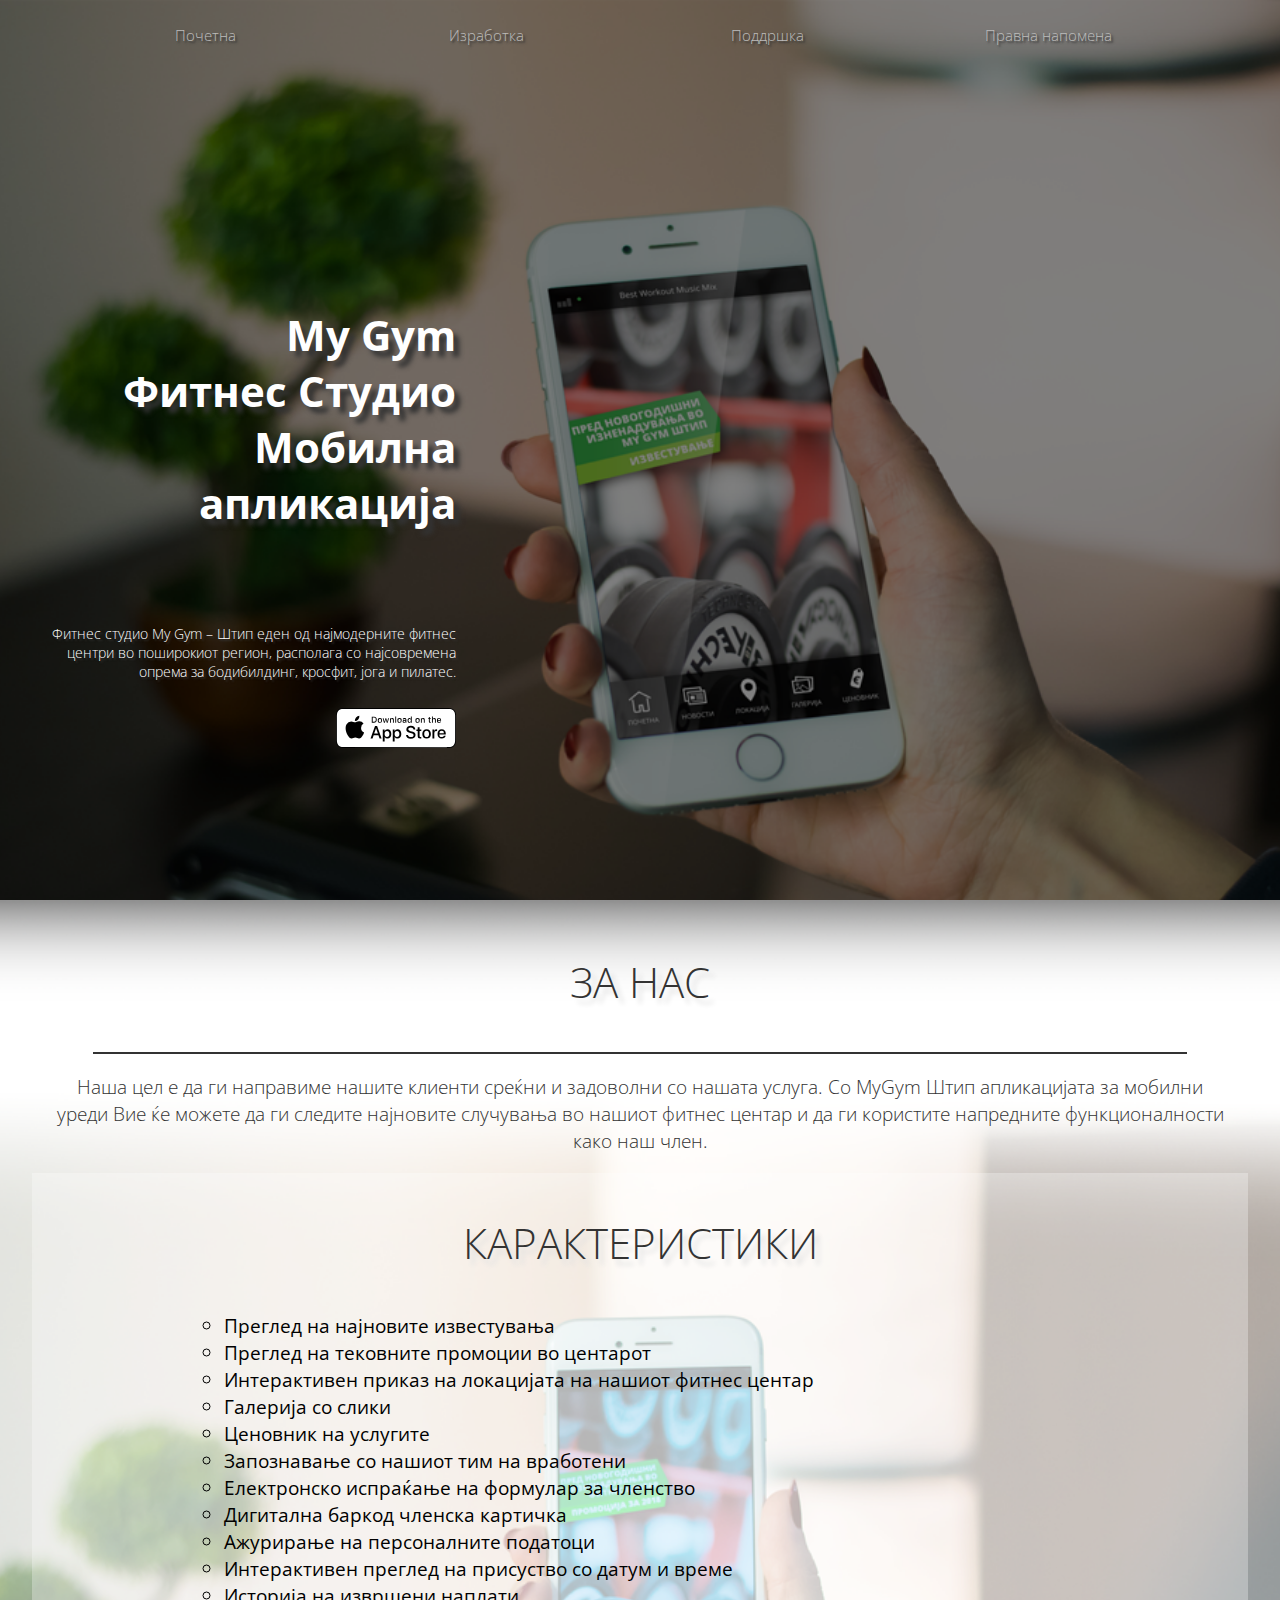
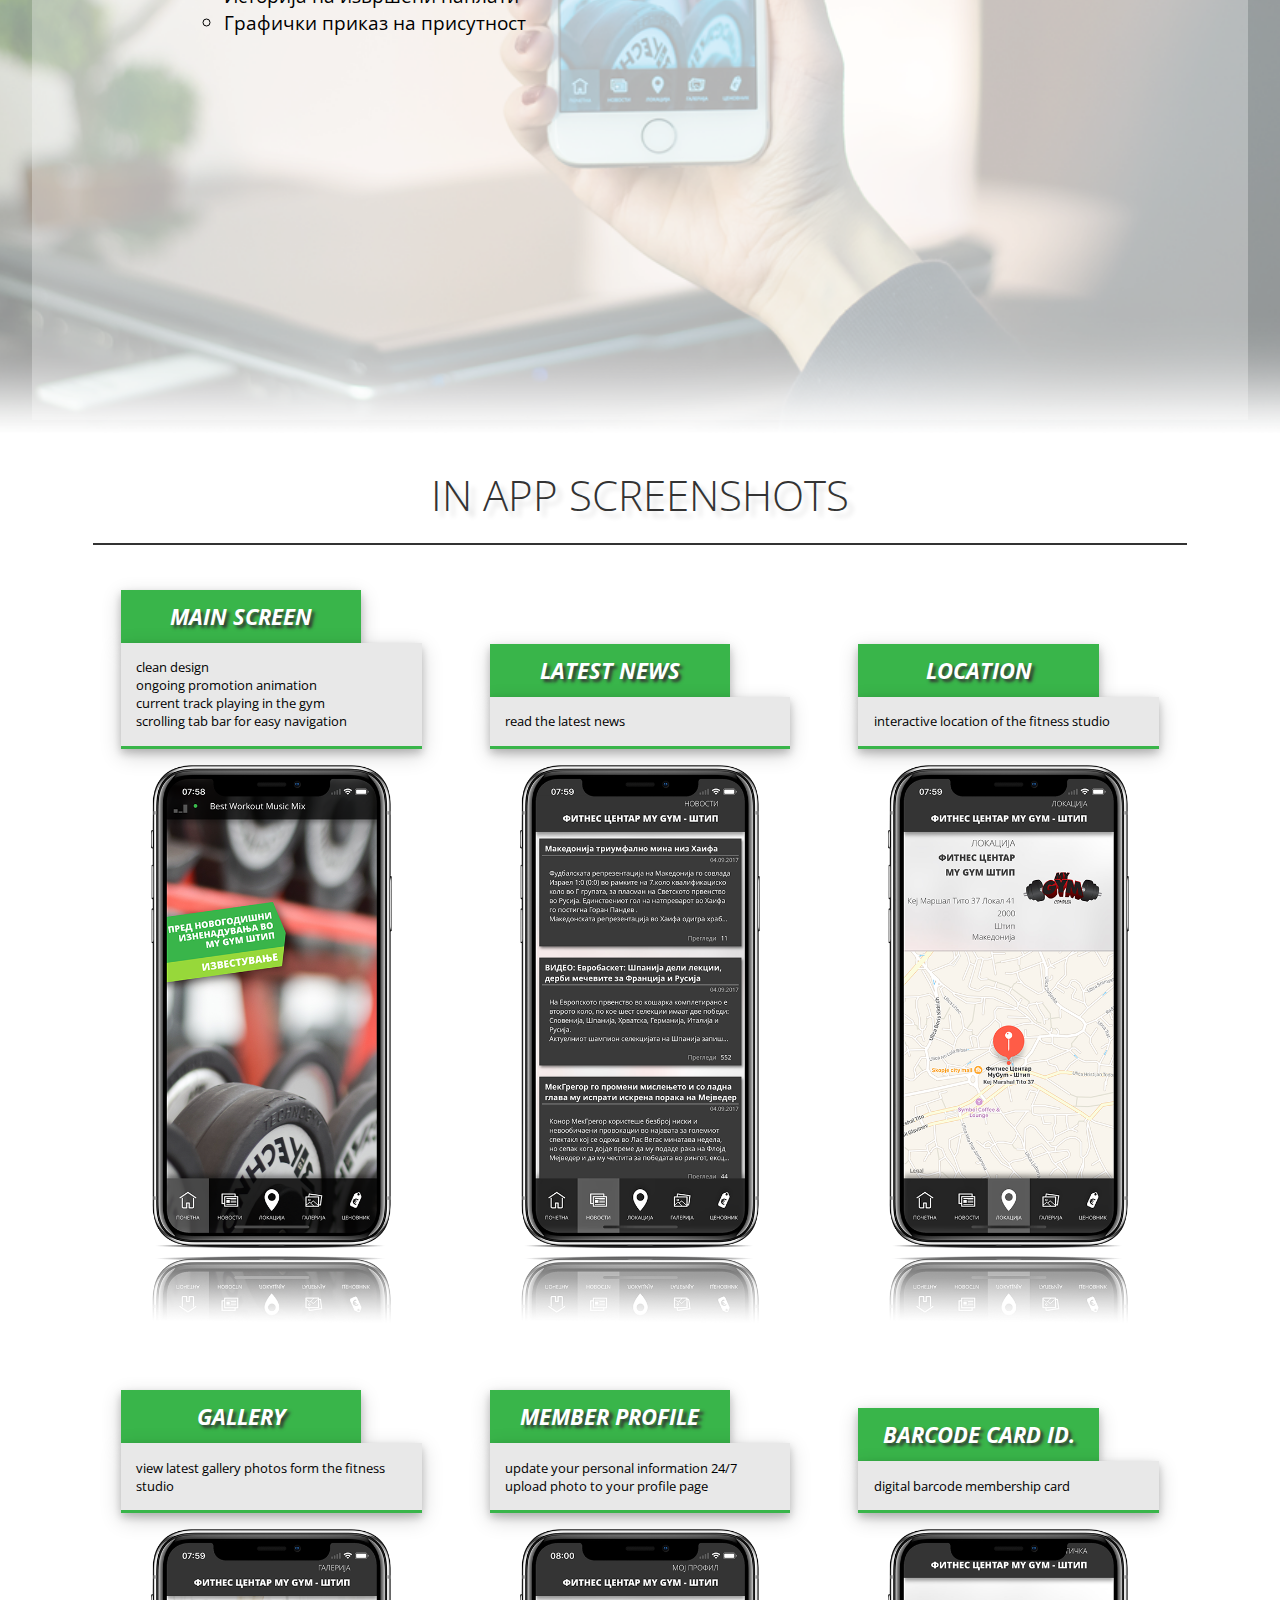
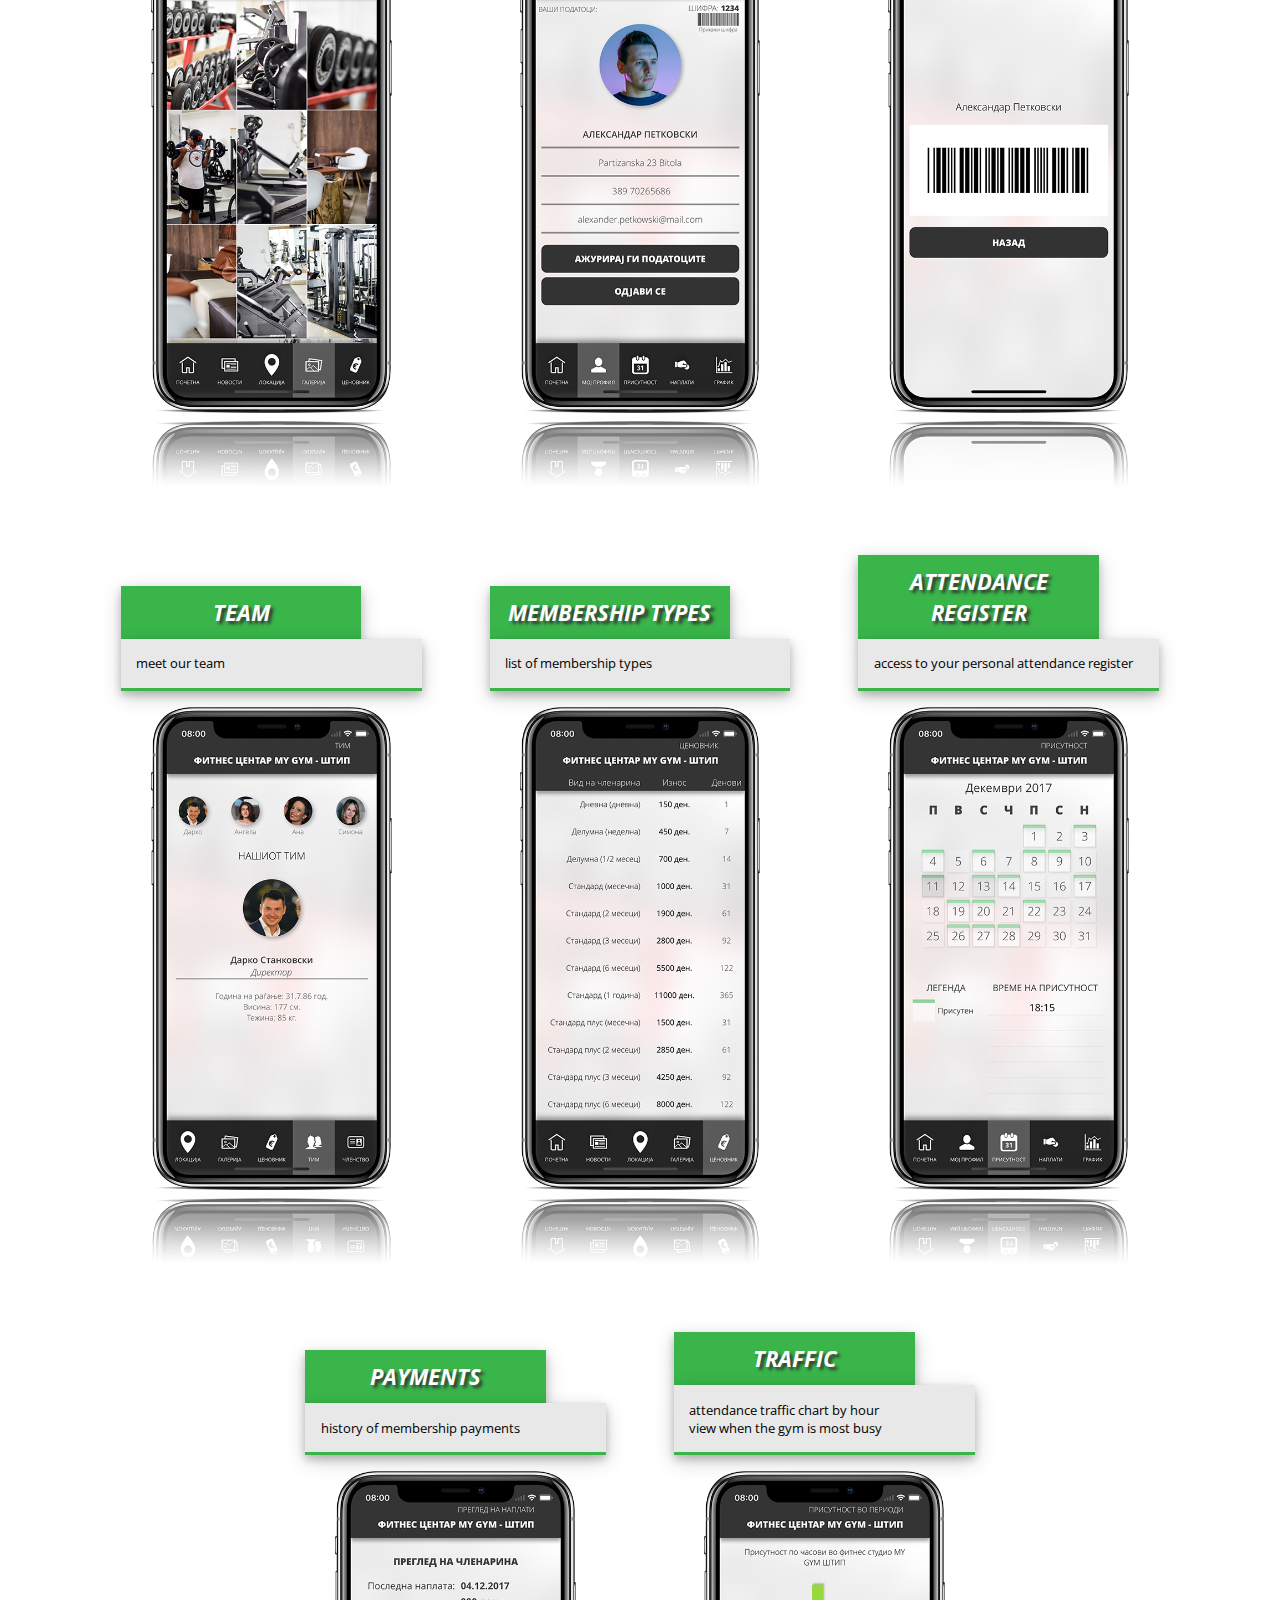
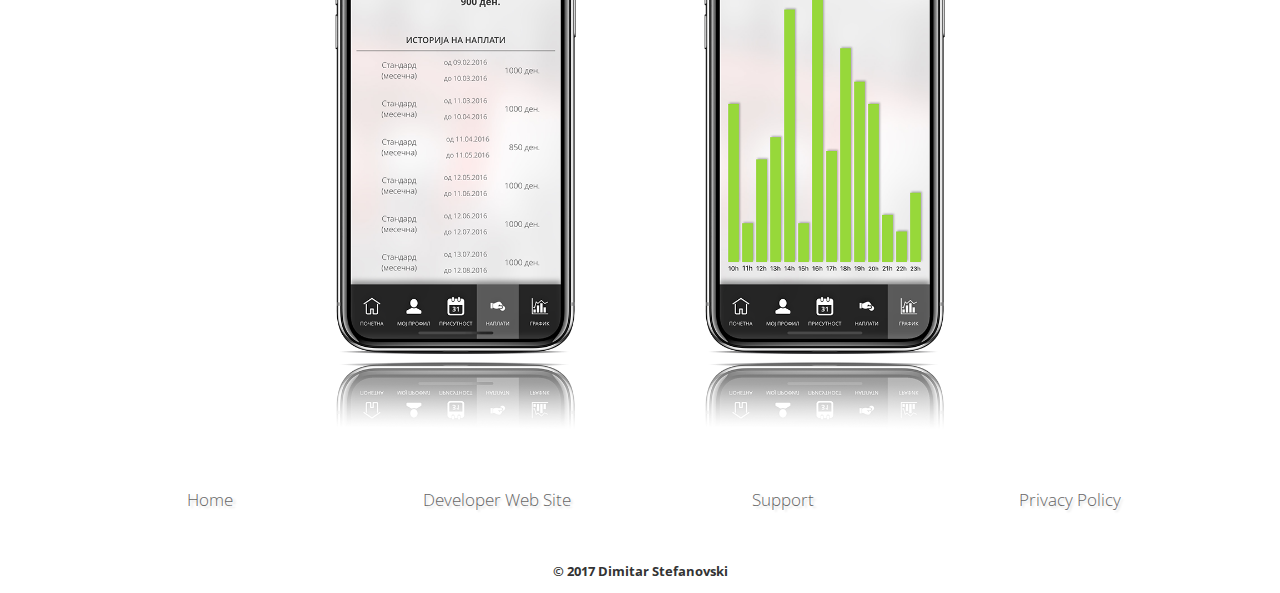
==== mk/index.html @ 5424b579 "Added localized MK site" ====
<!doctype html>
<html>
<head>
<meta charset="utf-8"/>
<meta name="viewport" content="width=device-width, initial-scale=1">
<title>MyGym Stip Fitness Studio</title>
<link href="css/styles.css" rel="stylesheet" type="text/css">
</head>
<body>
<header>
  <nav>
    <ul>
      <li><a href="">Почетна</a></li>
      <li><a href="">Изработка</a></li>
      <li><a href="">Поддршка</a></li>
      <li><a href="privacy.html">Правна напомена</a></li>
    </ul>
  </nav>
</header>
<section class="home">
  <div class="container">
    <h1>My Gym
      <span>Фитнес Студио Мобилна апликација</span>
    </h1>
    <h2>Фитнес студио My Gym – Штип еден од најмодерните фитнес центри во поширокиот регион, располага со најсовремена опрема за бодибилдинг, кросфит, јога и пилатес.</h2>
    <img src="img/downloadapp.svg" alt="Download our app" class="downloadapp">
  </div>
</section>
<section class="our-app">
  <div class="our-app-caption">
    <h1>ЗА НАС</h1>
  </div>
  <div class="line"></div>
  <div class="our-app-description">
    <h2>Наша цел е да ги направиме нашите клиенти среќни и задоволни со нашата услуга. Со MyGym Штип апликацијата за мобилни уреди Вие ќе можете да ги следите најновите случувања во нашиот фитнес центар и да ги користите напредните функционалности како наш член.</h2>
  </div>
  <div class="features">
    <h1>КАРАКТЕРИСТИКИ</h1>
    <ul>
      <li>Преглед на најновите известувања</li>
      <li>Преглед на тековните промоции во центарот</li>
      <li>Интерактивен приказ на локацијата на нашиот фитнес центар</li>
      <li>Галерија со слики</li>
      <li>Ценовник на услугите</li>
      <li>Запознавање со нашиот тим на вработени</li>
      <li>Електронско испраќање на формулар за членство</li>
      <li>Дигитална баркод членска картичка</li>
      <li>Ажурирање на персоналните податоци</li>
      <li>Интерактивен преглед на присуство со датум и време</li>
      <li>Историја на извршени наплати</li>
      <li>Графички приказ на присутност</li>
    </ul>
  </div>
</section>
<section class="inappsection">
  <div class="inapp">
    <h1>IN APP SCREENSHOTS</h1>
    <div class="line"></div>
    <div class="leftscreen">
    <div class="screen">
      <div class="screenlabel">
        <h1>MAIN SCREEN</h1>
      </div>
      <div class="screentext">
        <ul>
          <li>clean design</li>
          <li>ongoing promotion animation</li>
          <li>current track playing in the gym</li>
          <li>scrolling tab bar for easy navigation</li>
        </ul>
      </div>
      <img src="img/screen_mainscreen.png" alt="Main Screen Screenshot" class="screenshotimage">
  </div>
  </div>
  <div class="rightscreen">
  <div class="screen">
    <div class="screenlabel">
      <h1>LATEST NEWS</h1>
    </div>
    <div class="screentext">
      <ul>
        <li>read the latest news</li>
      </ul>
    </div>
    <img src="img/screen_news.png" alt="News Screen Screenshot" class="screenshotimage">
  </div>
  </div>
  <div class="leftscreen">
  <div class="screen">
    <div class="screenlabel">
      <h1>LOCATION</h1>
    </div>
    <div class="screentext">
      <ul>
        <li>interactive location of the fitness studio</li>
      </ul>
    </div>
    <img src="img/screen_location.png" alt="Main Screen Screenshot" class="screenshotimage">
</div>
</div>
<div class="rightscreen">
<div class="screen">
  <div class="screenlabel">
    <h1>GALLERY</h1>
  </div>
  <div class="screentext">
    <ul>
      <li>view latest gallery photos form the fitness studio</li>
    </ul>
  </div>
  <img src="img/screen_gallery.png" alt="News Screen Screenshot" class="screenshotimage">
</div>
</div>
<div class="leftscreen">
<div class="screen">
  <div class="screenlabel">
    <h1>MEMBER PROFILE</h1>
  </div>
  <div class="screentext">
    <ul>
      <li>update your personal information 24/7</li>
      <li>upload photo to your profile page</li>
  </ul>
  </div>
  <img src="img/screen_profile.png" alt="Main Screen Screenshot" class="screenshotimage">
</div>
</div>
<div class="rightscreen">
<div class="screen">
<div class="screenlabel">
  <h1>BARCODE CARD ID.</h1>
</div>
<div class="screentext">
  <ul>
    <li>digital barcode membership card</li>
  </ul>
</div>
<img src="img/screen_barcode.png" alt="News Screen Screenshot" class="screenshotimage">
</div>
</div>
<div class="leftscreen">
<div class="screen">
  <div class="screenlabel">
    <h1>TEAM</h1>
  </div>
  <div class="screentext">
    <ul>
      <li>meet our team</li>
      </ul>
  </div>
  <img src="img/screen_ourteam.png" alt="Main Screen Screenshot" class="screenshotimage">
</div>
</div>
<div class="rightscreen">
<div class="screen">
<div class="screenlabel">
  <h1>MEMBERSHIP TYPES</h1>
</div>
<div class="screentext">
  <ul>
    <li>list of membership types</li>
  </ul>
</div>
<img src="img/screen_membershiptypes.png" alt="News Screen Screenshot" class="screenshotimage">
</div>
</div>
<div class="leftscreen">
<div class="screen">
  <div class="screenlabel">
    <h1>ATTENDANCE REGISTER</h1>
  </div>
  <div class="screentext">
    <ul>
      <li>access to your personal attendance register</li>
    </ul>
  </div>
  <img src="img/screen_attendance.png" alt="Main Screen Screenshot" class="screenshotimage">
</div>
</div>
<div class="rightscreen">
<div class="screen">
<div class="screenlabel">
  <h1>PAYMENTS</h1>
</div>
<div class="screentext">
  <ul>
    <li>history of membership payments</li>
  </ul>
</div>
<img src="img/screen_payment.png" alt="News Screen Screenshot" class="screenshotimage">
</div>
</div>
<div class="leftscreen">
<div class="screen">
  <div class="screenlabel">
    <h1>TRAFFIC</h1>
  </div>
  <div class="screentext">
    <ul>
      <li>attendance traffic chart by hour</li>
      <li>view when the gym is most busy</li>
    </ul>
  </div>
  <img src="img/screen_trafficchart.png" alt="Main Screen Screenshot" class="screenshotimage">
</div>
</div>
</div>
</section>
<section class="footer">
  <div class="footercontainer">
    <ul>
      <li><a href="">Home</a></li>
      <li><a href="">Developer Web Site</a></li>
      <li><a href="">Support</a></li>
      <li><a href="privacy.html">Privacy Policy</a></li>
    </ul>
    <h3>© 2017 Dimitar Stefanovski</h3>
  </div>
</section>
</body>
</html>
---- mk/css/styles.css ----
@import
url('https://fonts.googleapis.com/css?family=Open+Sans:300,800&subset=cyrillic');

* {
  box-sizing: border-box;
  margin: 0;
}

body {
  font-family: 'Open Sans', sans-serif;
  text-align: center;
}

h1 {
  padding: 2em 0;
  font-weight: bold;
  color: #fff;
  text-shadow: .14em .14em .14em #333333;
}
@media (min-width: 60rem) {
  h1 {
    font-size: 2em;
  }
  h2 {
    font-weight: lighter;
  }
}
@media (min-width: 76rem) {
  h1 {
    font-size: 2.6em;
  }
}
@media (min-width: 86rem) {
  h1 {
    font-size: 3em;
  }
}

h1 span {
  padding: 0 0;
  display: block;
  color: #fff;
  text-shadow: .14em .14em .14em #333333;
}

h2 {
  padding: .7em 0;
  font-weight: lighter;
  font-size: .9em;
  color: #fff;
  text-shadow: .14em .14em .14em #333333;
}


/* header section
 --- Navigation ---
 */
nav ul {
  position: absolute;
  width: 98vw;
  padding-top: 1em;
  padding-bottom: 2em;
  padding-left: 0em;
  padding-right: 0em;
  text-align: center;
 }
nav li {
  width: 22%;
  font-weight: 300;
  font-size: .8em;
  display: inline-block;
  vertical-align: middle;
  text-shadow: .14em .14em .14em #333333;
 }

nav a {
  color: #bcbcbc;
  text-decoration: none;
 }

nav a:hover,
nav a:focus {
  color: #fff;
 }

.privacyheader a {
  color: #333333;
}

.privacyheader li {
  text-shadow: .14em .14em .14em #f4f4f4;
}

.home {
  background-image: url(../img/main.png);
  background-position: top center;
  background-repeat: no-repeat;
  background-size: cover;
  height: 100%;
}

@media (min-width: 30rem) {
  .home {
    padding: 4em 10em;
  }
}

@media (min-width: 60rem) {
  .home {
    background-image: url(../img/main.png);
    background-position: top center;
    background-repeat: no-repeat;
    background-size: cover;
    height: 100vh;
    padding-right: 40rem;
    padding-top: 14rem;
    padding-left: 0;
  }
}
@media (min-width: 68rem) {
  .home {
    padding-right: 45rem;
  }
}

@media (min-width: 76rem) {
  .home {
    padding-right: 50rem;
  }
}

@media (min-width: 86rem) {
  .home {
    padding-right: 55rem;
  }
}

@media (min-width: 96rem) {
  .home {
    padding-right: 62rem;
  }
}

@media (min-width: 106rem) {
  .home {
    padding-right: 70rem;
  }
}

.downloadapp {
  margin-top: 1em;
  margin-bottom: 1em;
}

.container {
  width: 90%;
  margin: 0 auto;
  height: auto;
}

@media (min-width: 60rem) {
  .container {
    text-align: right;
  }
}

.our-app {
  padding: .8em 2em;
  display: block;
  background-image: url(../img/features.png);
  background-position: top center;
  background-repeat: no-repeat;
  background-size: cover;
}

.our-app h1 {
  font-weight: 300;
  padding: 1em;
  text-shadow: .14em .14em .14em #e0e0e0;
}

.our-app-caption h1 {
  color: #333333
}

.our-app-privacy {
  padding: .8em 2em;
  display: block;
  background-image: url(../img/features.png);
  background-position: top center;
  background-repeat: no-repeat;
  background-size: cover;
}

.our-app-privacy h1 {
  font-weight: 300;
  padding: 1em;
  text-shadow: .14em .14em .14em #e0e0e0;
}

.our-app-caption-privacy h1 {
  color: #333333
}


.line {
  display: block;
  margin: 0 auto;
  width: 90%;
  height: .1em;
  background-color: #333333;
}

.our-app-description h2 {
  padding: 1em;
  font-size: .8em;
  color: #333333;
  text-shadow: none;
}
@media (min-width: 60rem) {
  .our-app-description h2 {
    font-size: 1.2em;
  }
}
@media (min-width: 96rem) {
  .our-app-description h2 {
    font-size: 1.6em;
  }
}

.features h1 {
  padding: 1em;
  text-shadow: .14em .14em .14em #e0e0e0;
  color: #333333;
  background-color: rgba(255, 255, 255, 0.3);
}
.features ul {
  background-color: rgba(255, 255, 255, 0.3);
}


ul {
  font-size: .8em;
  text-decoration: none;
  text-align: left;
  list-style-type: circle;
}
@media (min-width: 60rem) {
  ul {
    font-size: 1.2em;
    padding-left: 10em;
    padding-bottom: 20em;
  }
}

.inapp {
  display: block;
  padding: .8em 2em;
}

.inapp h1 {
  color: #333333;
  font-weight: 300;
  padding: 0.5em;
  text-shadow: .14em .14em .14em #e0e0e0;
}

.screen {
  padding: 0 0;
}

.screen h1 {
  margin-top: 2em;
  width: 80%;
  background-color: #39b54a;
  color: #FFF;
  font-size: 1.4em;
  font-weight: bolder;
  font-style: italic;
  text-align: center;
  padding: 0.5em;
  text-shadow: .14em .14em .14em #333333;
  box-shadow: 0 4px 8px 0 rgba(0, 0, 0, 0.2), 0 6px 20px 0 rgba(0, 0, 0, 0.19);
}

.inapp ul {
  padding: 1.2em 1.2em;
  font-size: .8em;
  text-decoration: none;
  text-align: left;
  list-style-type: none;
}

.screentext {
  background-color: #e8e8e8;
  border-bottom: .2em solid #39b54a;
  box-shadow: 0 4px 8px 0 rgba(0, 0, 0, 0.2), 0 6px 20px 0 rgba(0, 0, 0, 0.19);
}

.screenshotimage {
  padding-top: 1em;
  width: 80%;
}

@media (min-width: 60rem) {
  .leftscreen {
    display: inline-block;
    width: 30%;
    padding-right: 2em;
    padding-left: 2em;
  }
  .rightscreen {
    display: inline-block;
    width: 30%;
    padding-right: 2em;
    padding-left: 2em;
  }
}

.footer ul {
  padding-top: 1em;
  padding-bottom: 2em;
  padding-left: 0em;
  padding-right: 0em;
  text-align: center;
}
.footer li {
  width: 22%;
  font-weight: 300;
  font-size: .9em;
  display: inline-block;
  vertical-align: middle;
  text-shadow: .14em .14em .14em #dddddd;
}

.footer a {
  color: #666666;
  text-decoration: none;
}

.footer a:hover,
.footer a:focus {
  color: #333333;
}

.footer h3 {
  padding: 1em;
  font-size: .8em;
  color: #333333;
}

.privacytext h2 {
  padding: .0 2em;
  font-size: .8em;
  color: #333333;
  text-shadow: none;
  text-align: left;
}

.privacytext {
  padding-bottom: 1em;
}

.privacycontainer h2 {
  padding: 2em 1em;
  font-size: .8em;
  color: #000000;
  text-shadow: none;
  text-align: justify;
  line-height: 1.5em;
  background-color: rgba(255, 255, 255, 0.7);

}
.privacycontainer p {
  padding: .3em 0;
}
.privacycontainer h1 {
  padding-bottom: 0;
  padding-top: 2em;
  font-size: 1em;
  color: #000000;
  text-align: left;
  background-color: rgba(255, 255, 255, 0.7);
}

@media (min-width: 30rem) {
  .privacycontainer h1 {
    font-size: 1.4em;
    color: #333333;
    text-shadow: none;
    text-align: left;
  }
}
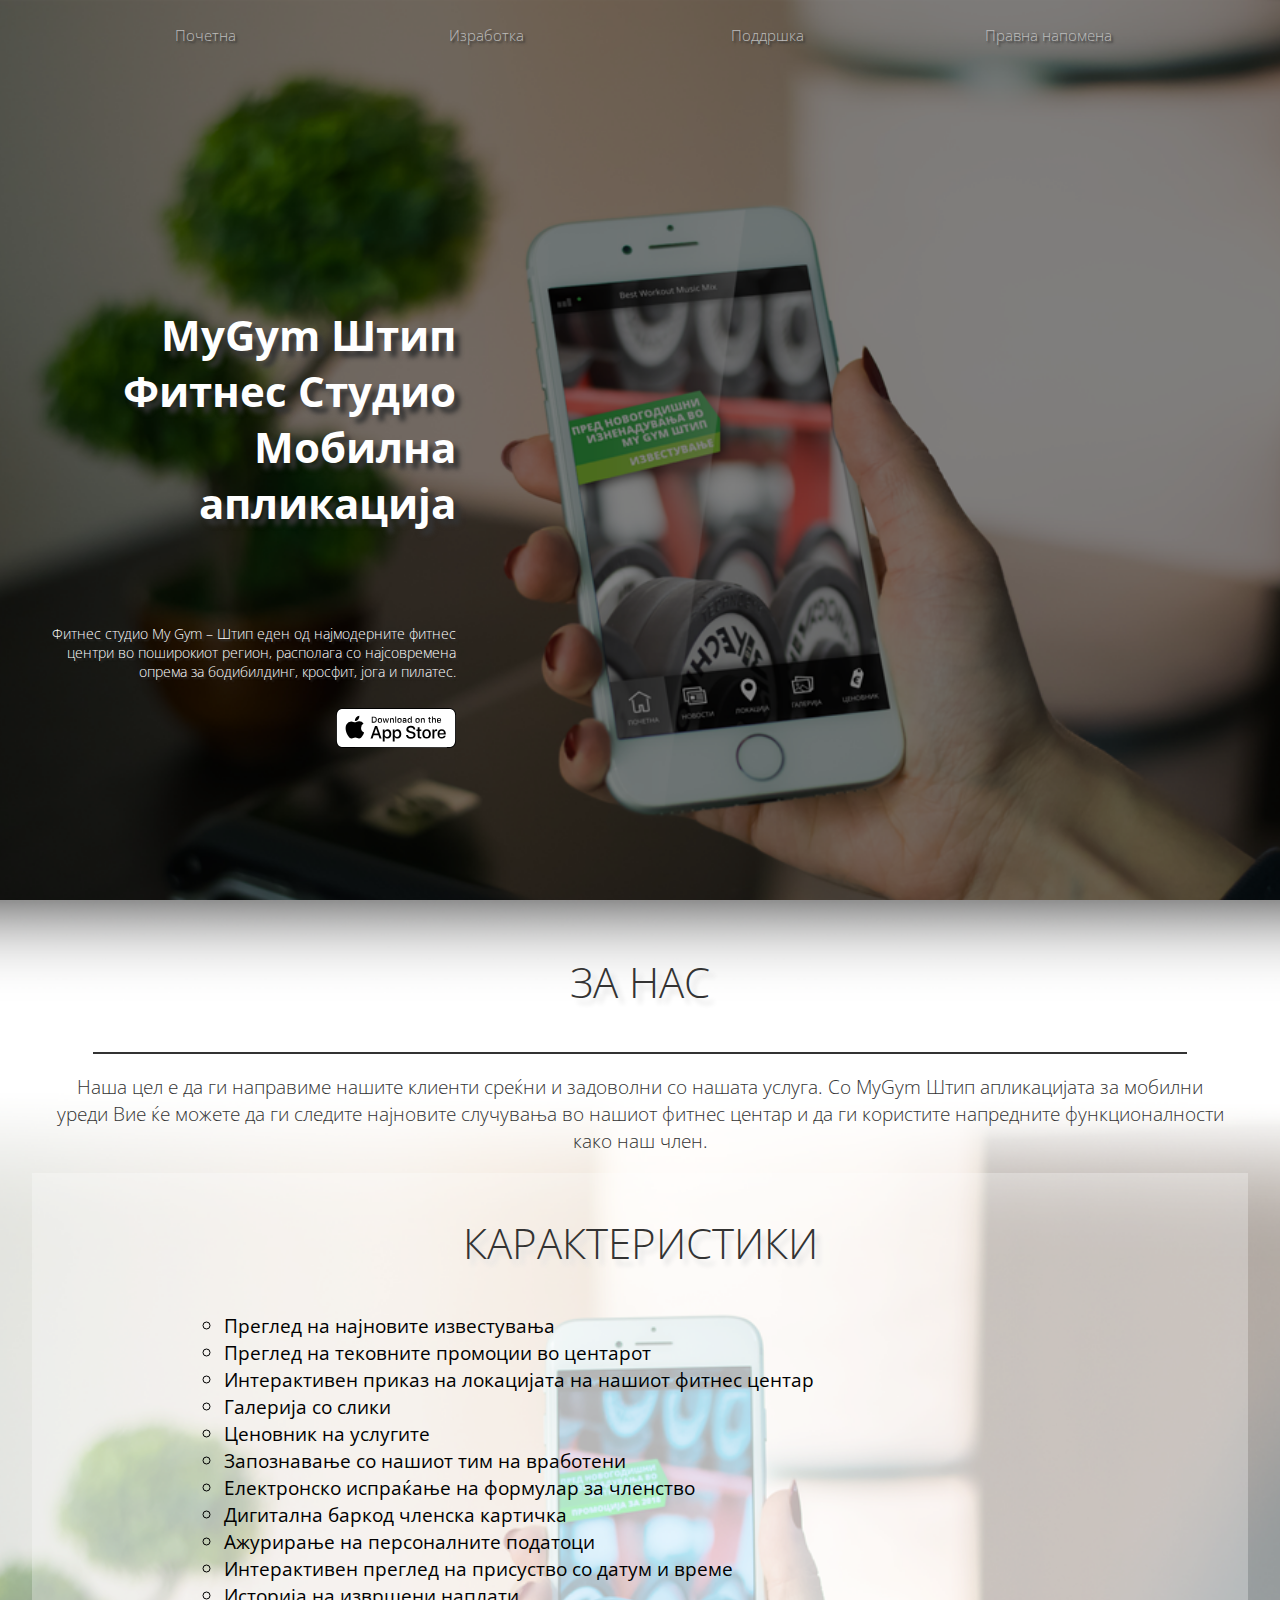
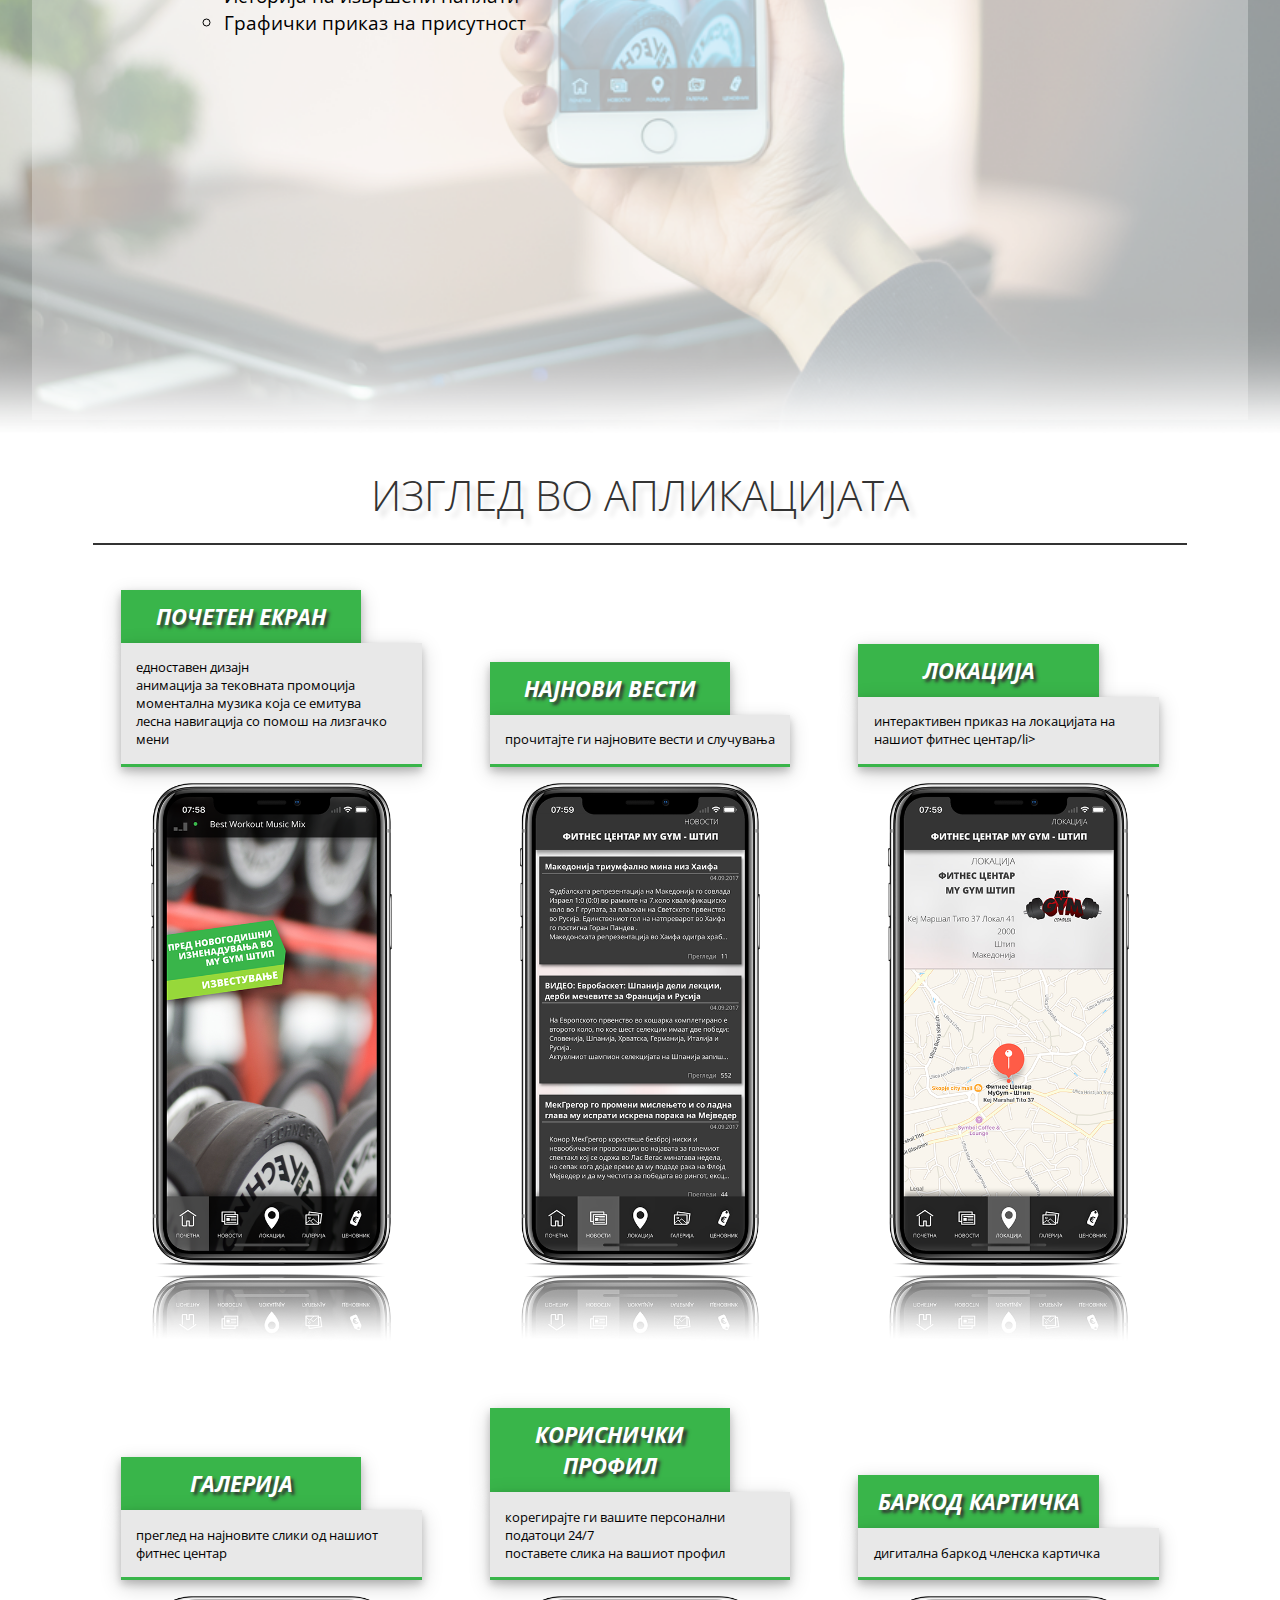
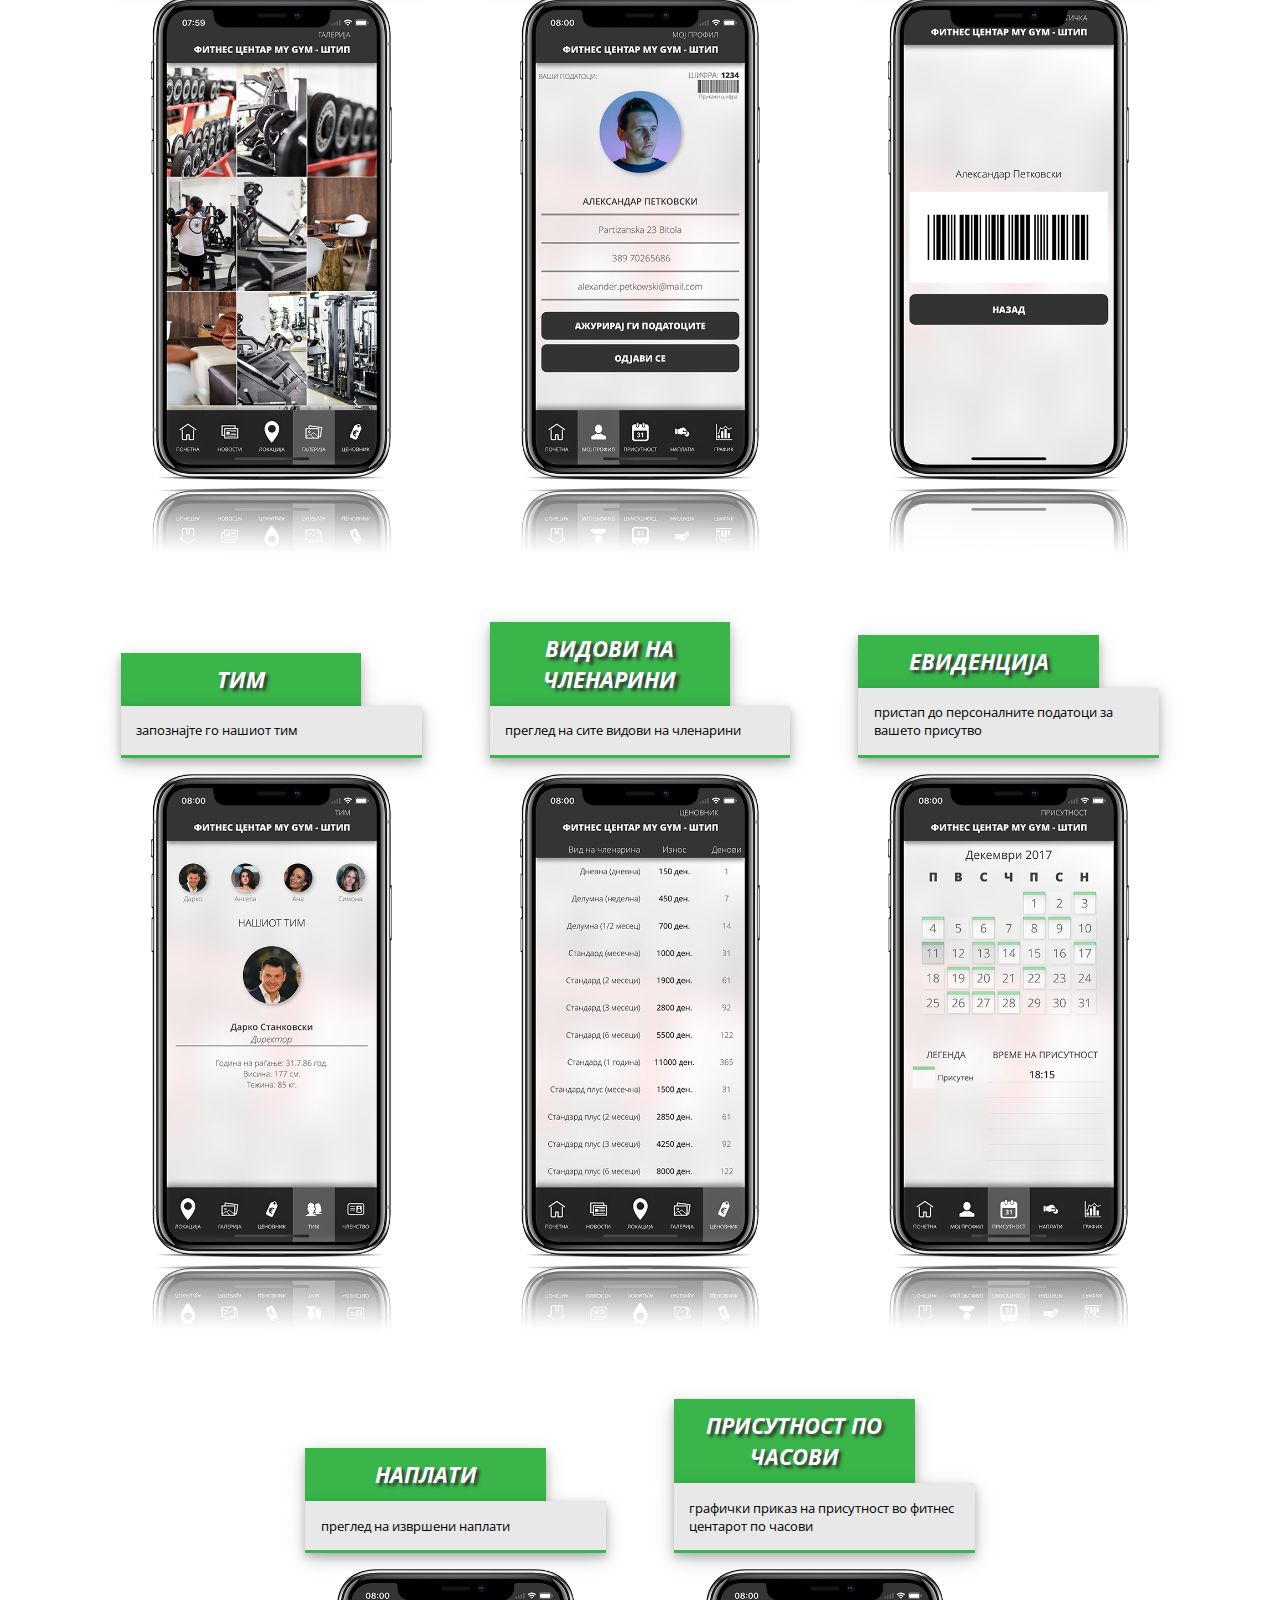
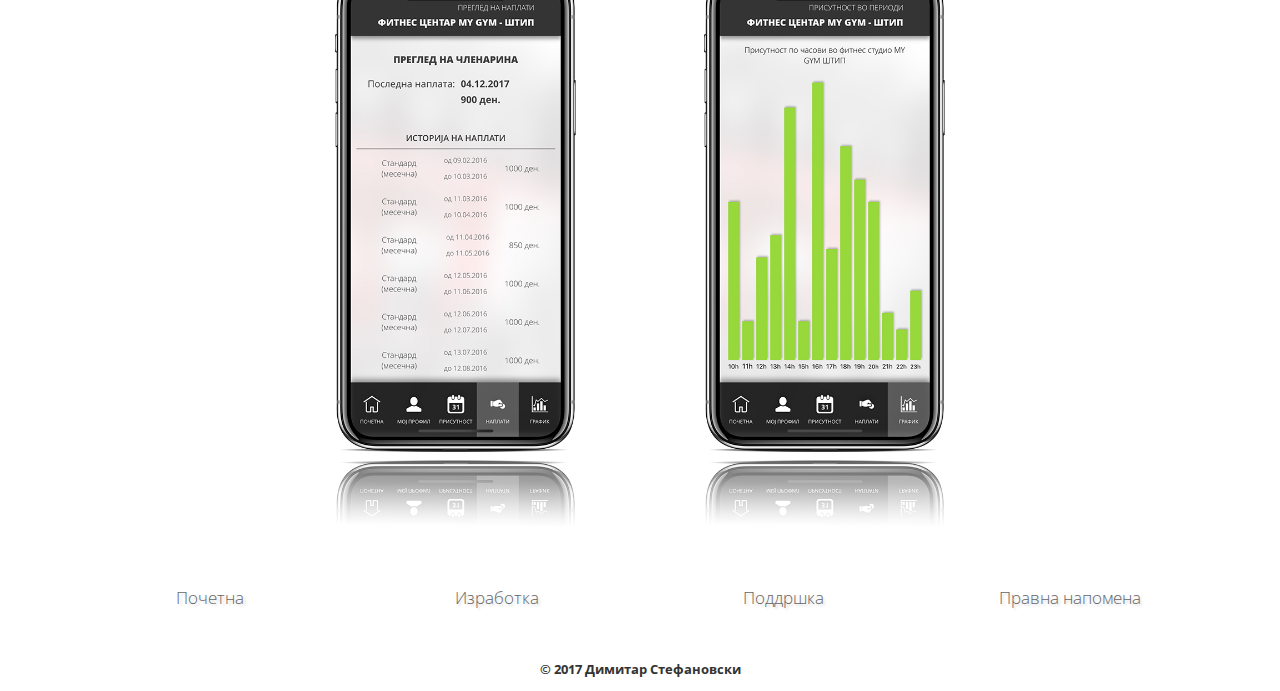
==== commit f1340d87: "Localized MK Index page" ====
--- a/mk/index.html
+++ b/mk/index.html
@@ -19,7 +19,7 @@
 </header>
 <section class="home">
   <div class="container">
-    <h1>My Gym
+    <h1>MyGym Штип
       <span>Фитнес Студио Мобилна апликација</span>
     </h1>
     <h2>Фитнес студио My Gym – Штип еден од најмодерните фитнес центри во поширокиот регион, располага со најсовремена опрема за бодибилдинг, кросфит, јога и пилатес.</h2>
@@ -54,19 +54,19 @@
 </section>
 <section class="inappsection">
   <div class="inapp">
-    <h1>IN APP SCREENSHOTS</h1>
+    <h1>ИЗГЛЕД ВО АПЛИКАЦИЈАТА</h1>
     <div class="line"></div>
     <div class="leftscreen">
     <div class="screen">
       <div class="screenlabel">
-        <h1>MAIN SCREEN</h1>
+        <h1>ПОЧЕТЕН ЕКРАН</h1>
       </div>
       <div class="screentext">
         <ul>
-          <li>clean design</li>
-          <li>ongoing promotion animation</li>
-          <li>current track playing in the gym</li>
-          <li>scrolling tab bar for easy navigation</li>
+          <li>едноставен дизајн</li>
+          <li>анимација за тековната промоција</li>
+          <li>моментална музика која се емитува</li>
+          <li>лесна навигација со помош на лизгачко мени</li>
         </ul>
       </div>
       <img src="img/screen_mainscreen.png" alt="Main Screen Screenshot" class="screenshotimage">
@@ -75,11 +75,11 @@
   <div class="rightscreen">
   <div class="screen">
     <div class="screenlabel">
-      <h1>LATEST NEWS</h1>
+      <h1>НАЈНОВИ ВЕСТИ</h1>
     </div>
     <div class="screentext">
       <ul>
-        <li>read the latest news</li>
+        <li>прочитајте ги најновите вести и случувања</li>
       </ul>
     </div>
     <img src="img/screen_news.png" alt="News Screen Screenshot" class="screenshotimage">
@@ -88,11 +88,11 @@
   <div class="leftscreen">
   <div class="screen">
     <div class="screenlabel">
-      <h1>LOCATION</h1>
+      <h1>ЛОКАЦИЈА</h1>
     </div>
     <div class="screentext">
       <ul>
-        <li>interactive location of the fitness studio</li>
+        <li>интерактивен приказ на локацијата на нашиот фитнес центар/li>
       </ul>
     </div>
     <img src="img/screen_location.png" alt="Main Screen Screenshot" class="screenshotimage">
@@ -101,11 +101,11 @@
 <div class="rightscreen">
 <div class="screen">
   <div class="screenlabel">
-    <h1>GALLERY</h1>
-  </div>
-  <div class="screentext">
-    <ul>
-      <li>view latest gallery photos form the fitness studio</li>
+    <h1>ГАЛЕРИЈА</h1>
+  </div>
+  <div class="screentext">
+    <ul>
+      <li>преглед на најновите слики од нашиот фитнес центар</li>
     </ul>
   </div>
   <img src="img/screen_gallery.png" alt="News Screen Screenshot" class="screenshotimage">
@@ -114,12 +114,12 @@
 <div class="leftscreen">
 <div class="screen">
   <div class="screenlabel">
-    <h1>MEMBER PROFILE</h1>
-  </div>
-  <div class="screentext">
-    <ul>
-      <li>update your personal information 24/7</li>
-      <li>upload photo to your profile page</li>
+    <h1>КОРИСНИЧКИ ПРОФИЛ</h1>
+  </div>
+  <div class="screentext">
+    <ul>
+      <li>корегирајте ги вашите персонални податоци 24/7</li>
+      <li>поставете слика на вашиот профил</li>
   </ul>
   </div>
   <img src="img/screen_profile.png" alt="Main Screen Screenshot" class="screenshotimage">
@@ -128,11 +128,11 @@
 <div class="rightscreen">
 <div class="screen">
 <div class="screenlabel">
-  <h1>BARCODE CARD ID.</h1>
+  <h1>БАРКОД КАРТИЧКА</h1>
 </div>
 <div class="screentext">
   <ul>
-    <li>digital barcode membership card</li>
+    <li>дигитална баркод членска картичка</li>
   </ul>
 </div>
 <img src="img/screen_barcode.png" alt="News Screen Screenshot" class="screenshotimage">
@@ -141,11 +141,11 @@
 <div class="leftscreen">
 <div class="screen">
   <div class="screenlabel">
-    <h1>TEAM</h1>
-  </div>
-  <div class="screentext">
-    <ul>
-      <li>meet our team</li>
+    <h1>ТИМ</h1>
+  </div>
+  <div class="screentext">
+    <ul>
+      <li>запознајте го нашиот тим</li>
       </ul>
   </div>
   <img src="img/screen_ourteam.png" alt="Main Screen Screenshot" class="screenshotimage">
@@ -154,11 +154,11 @@
 <div class="rightscreen">
 <div class="screen">
 <div class="screenlabel">
-  <h1>MEMBERSHIP TYPES</h1>
+  <h1>ВИДОВИ НА ЧЛЕНАРИНИ</h1>
 </div>
 <div class="screentext">
   <ul>
-    <li>list of membership types</li>
+    <li>преглед на сите видови на членарини</li>
   </ul>
 </div>
 <img src="img/screen_membershiptypes.png" alt="News Screen Screenshot" class="screenshotimage">
@@ -167,11 +167,11 @@
 <div class="leftscreen">
 <div class="screen">
   <div class="screenlabel">
-    <h1>ATTENDANCE REGISTER</h1>
-  </div>
-  <div class="screentext">
-    <ul>
-      <li>access to your personal attendance register</li>
+    <h1>ЕВИДЕНЦИЈА</h1>
+  </div>
+  <div class="screentext">
+    <ul>
+      <li>пристап до персоналните податоци за вашето присутво</li>
     </ul>
   </div>
   <img src="img/screen_attendance.png" alt="Main Screen Screenshot" class="screenshotimage">
@@ -180,11 +180,11 @@
 <div class="rightscreen">
 <div class="screen">
 <div class="screenlabel">
-  <h1>PAYMENTS</h1>
+  <h1>НАПЛАТИ</h1>
 </div>
 <div class="screentext">
   <ul>
-    <li>history of membership payments</li>
+    <li>преглед на извршени наплати</li>
   </ul>
 </div>
 <img src="img/screen_payment.png" alt="News Screen Screenshot" class="screenshotimage">
@@ -193,12 +193,11 @@
 <div class="leftscreen">
 <div class="screen">
   <div class="screenlabel">
-    <h1>TRAFFIC</h1>
-  </div>
-  <div class="screentext">
-    <ul>
-      <li>attendance traffic chart by hour</li>
-      <li>view when the gym is most busy</li>
+    <h1>ПРИСУТНОСТ ПО ЧАСОВИ</h1>
+  </div>
+  <div class="screentext">
+    <ul>
+      <li>графички приказ на присутност во фитнес центарот по часови</li>
     </ul>
   </div>
   <img src="img/screen_trafficchart.png" alt="Main Screen Screenshot" class="screenshotimage">
@@ -209,12 +208,12 @@
 <section class="footer">
   <div class="footercontainer">
     <ul>
-      <li><a href="">Home</a></li>
-      <li><a href="">Developer Web Site</a></li>
-      <li><a href="">Support</a></li>
-      <li><a href="privacy.html">Privacy Policy</a></li>
-    </ul>
-    <h3>© 2017 Dimitar Stefanovski</h3>
+      <li><a href="">Почетна</a></li>
+      <li><a href="">Изработка</a></li>
+      <li><a href="">Поддршка</a></li>
+      <li><a href="privacy.html">Правна напомена</a></li>
+    </ul>
+    <h3>© 2017 Димитар Стефановски</h3>
   </div>
 </section>
 </body>
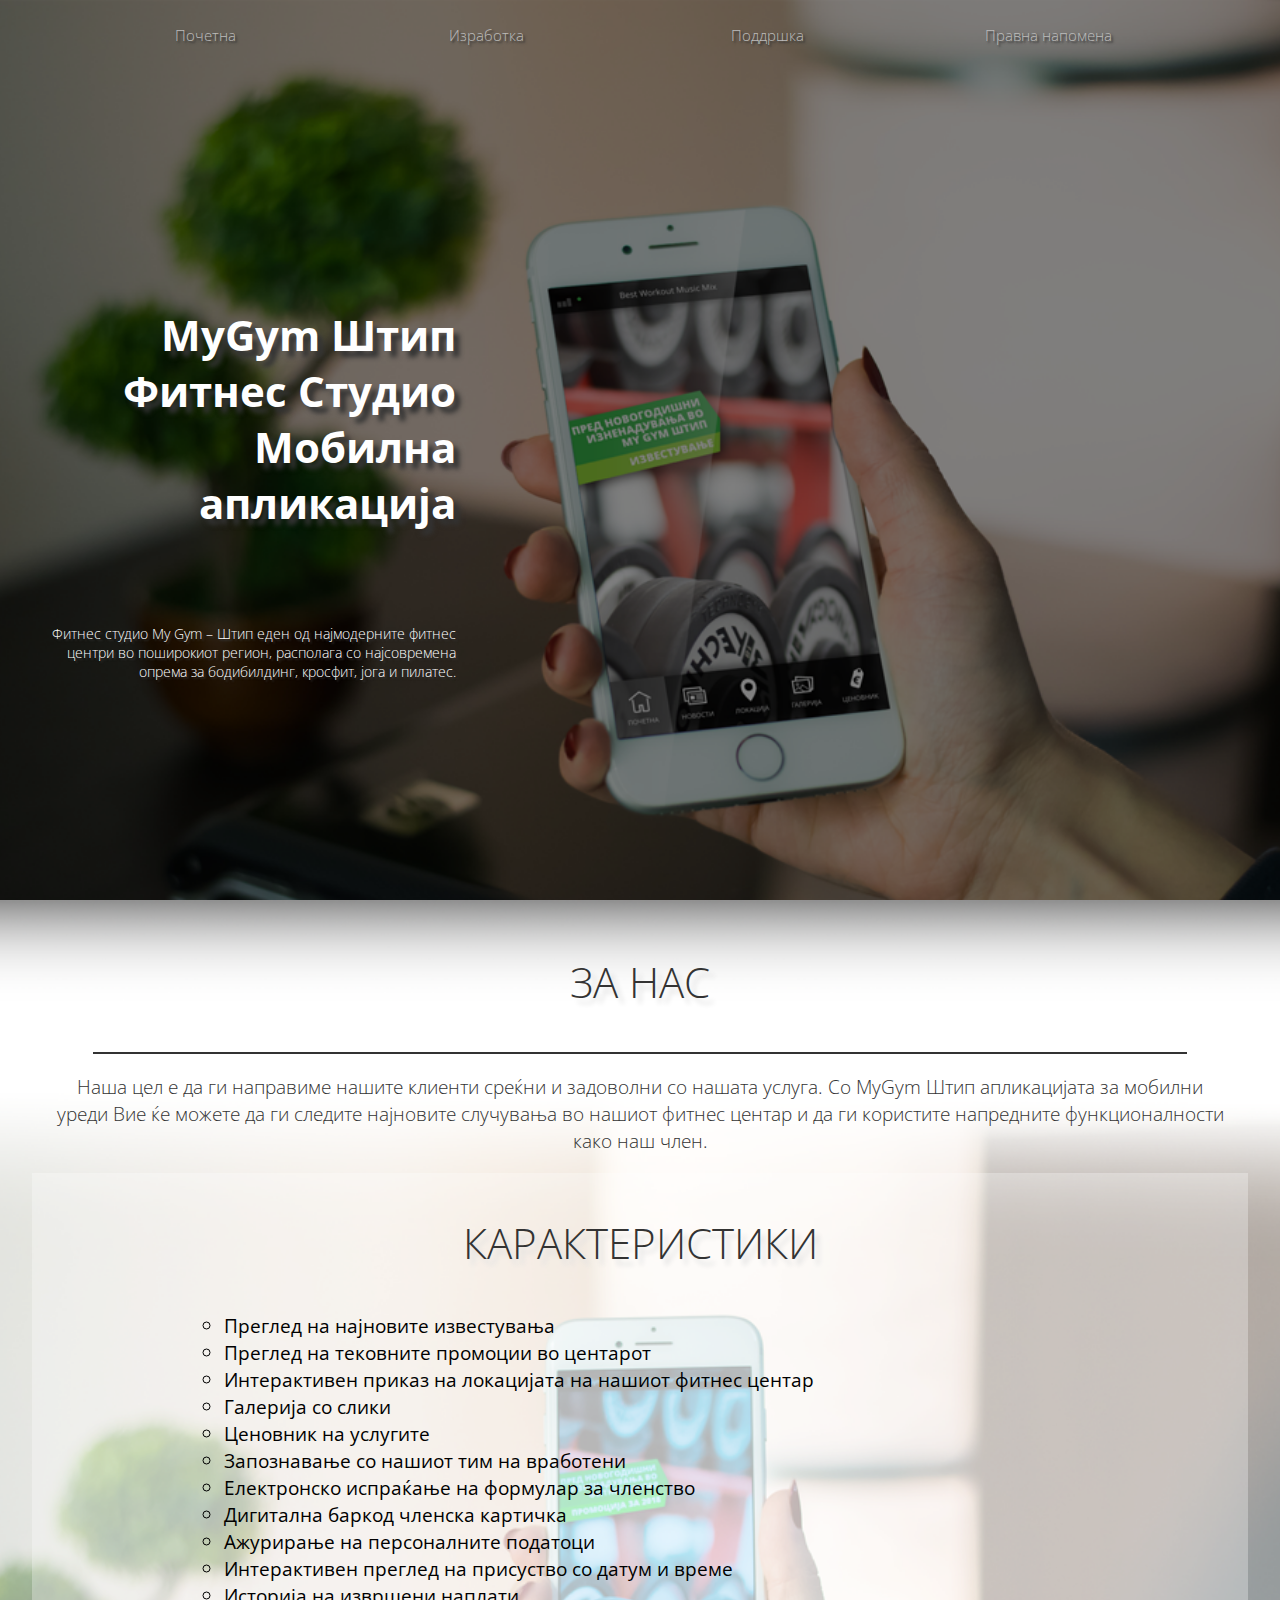
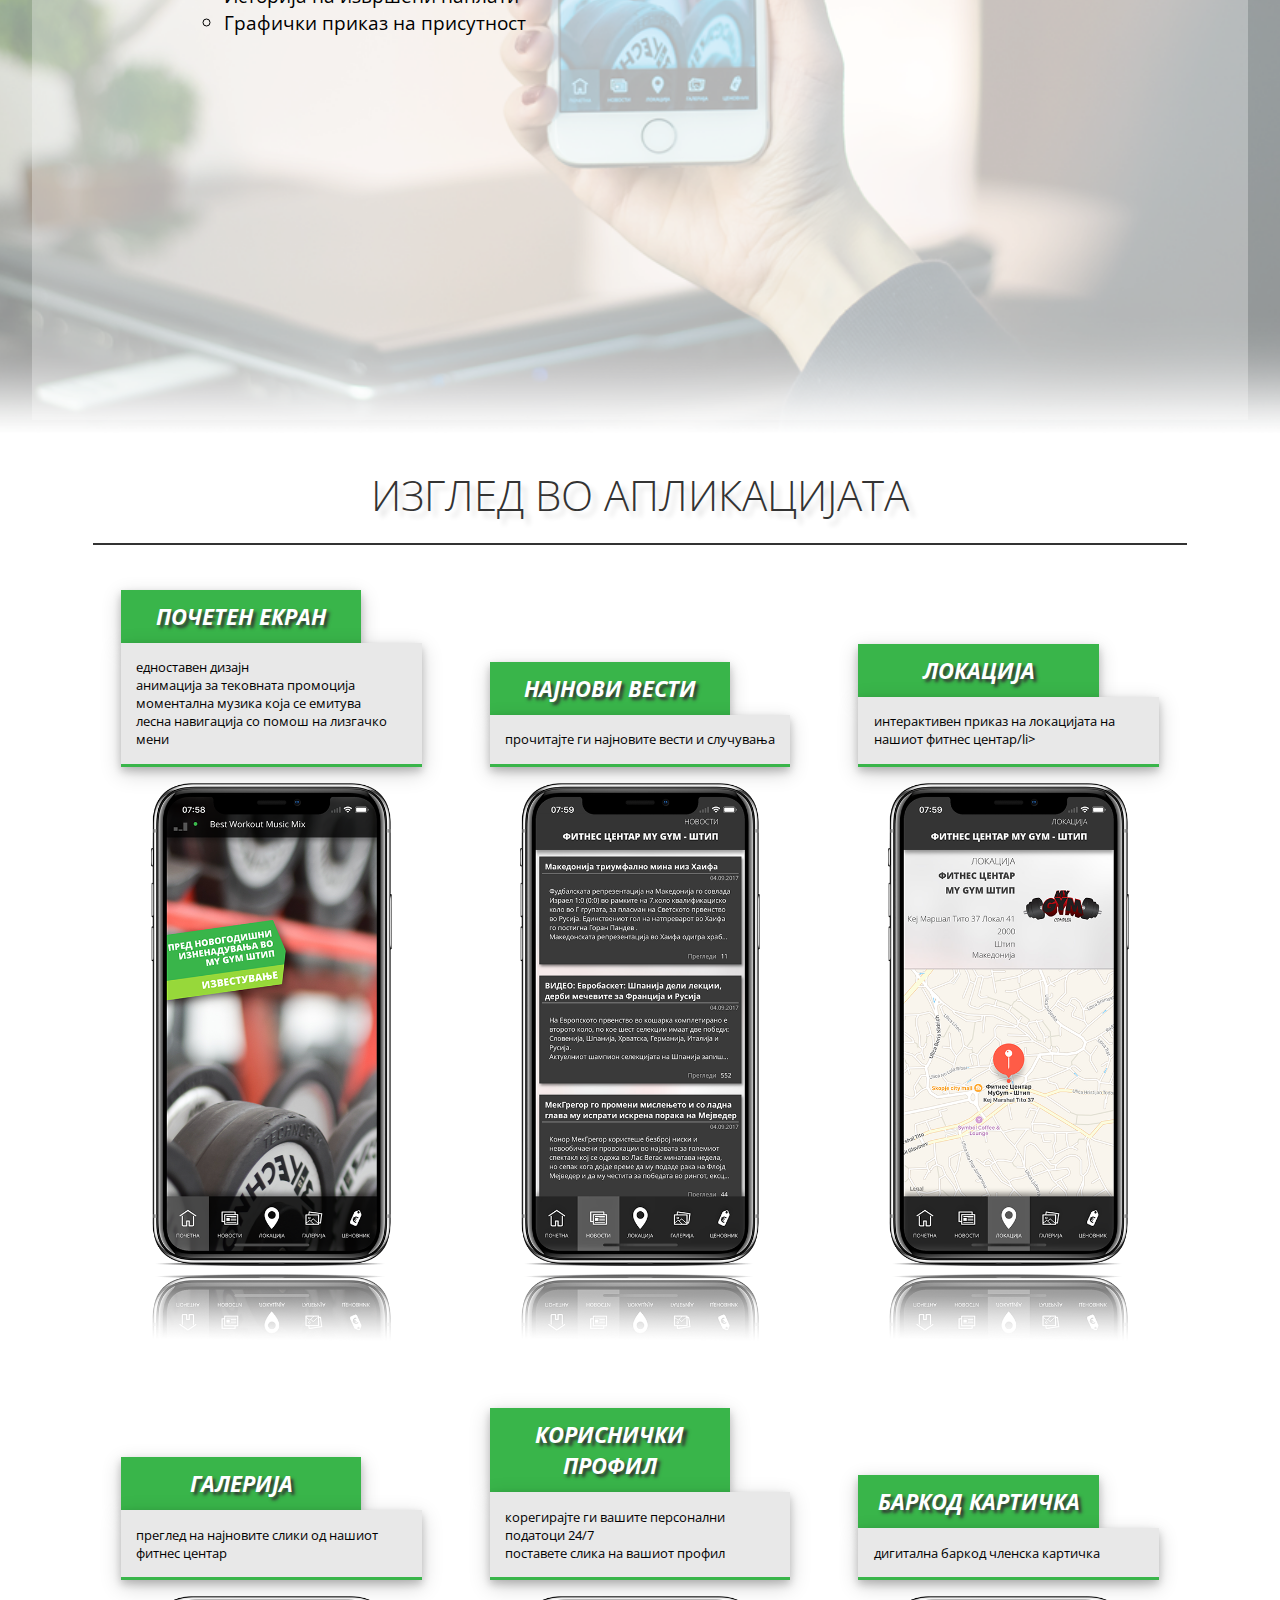
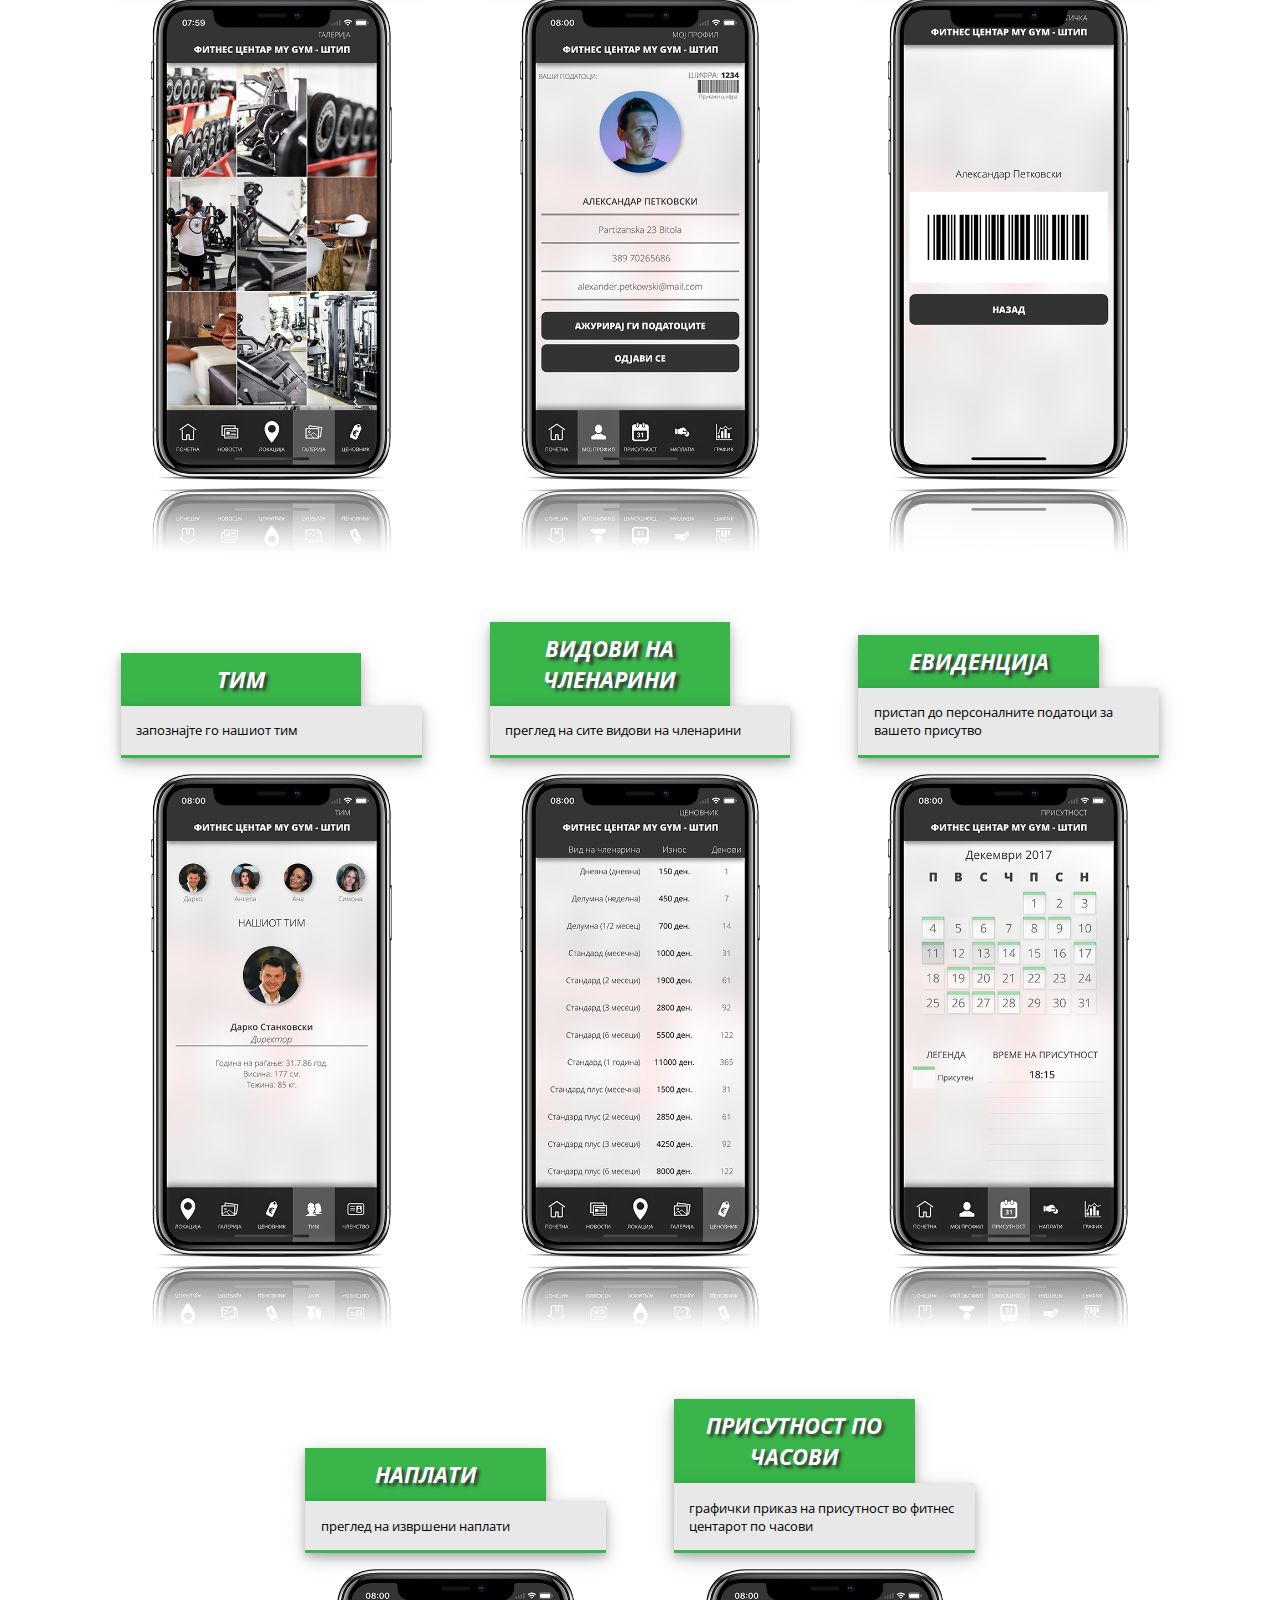
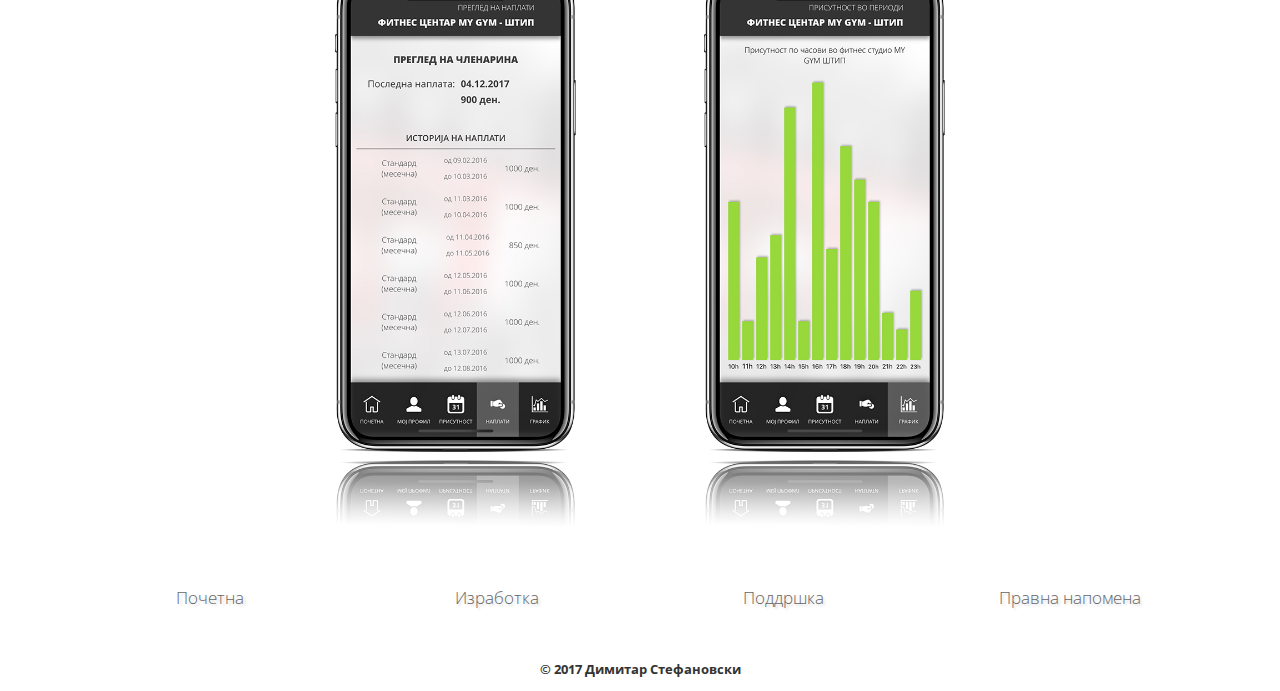
==== commit 3abfd819: "Added iTunes App Link" ====
--- a/mk/index.html
+++ b/mk/index.html
@@ -23,7 +23,7 @@
       <span>Фитнес Студио Мобилна апликација</span>
     </h1>
     <h2>Фитнес студио My Gym – Штип еден од најмодерните фитнес центри во поширокиот регион, располага со најсовремена опрема за бодибилдинг, кросфит, јога и пилатес.</h2>
-    <img src="img/downloadapp.svg" alt="Download our app" class="downloadapp">
+    <a href="https://itunes.apple.com/us/app/mygym-stip/id1319304989?mt=8" class="downloadapp" style="display:inline-block;overflow:hidden;background:url(https://linkmaker.itunes.apple.com/assets/shared/badges/en-us/appstore-lrg.svg) no-repeat;width:135px;height:40px;background-size:contain;"></a>
   </div>
 </section>
 <section class="our-app">
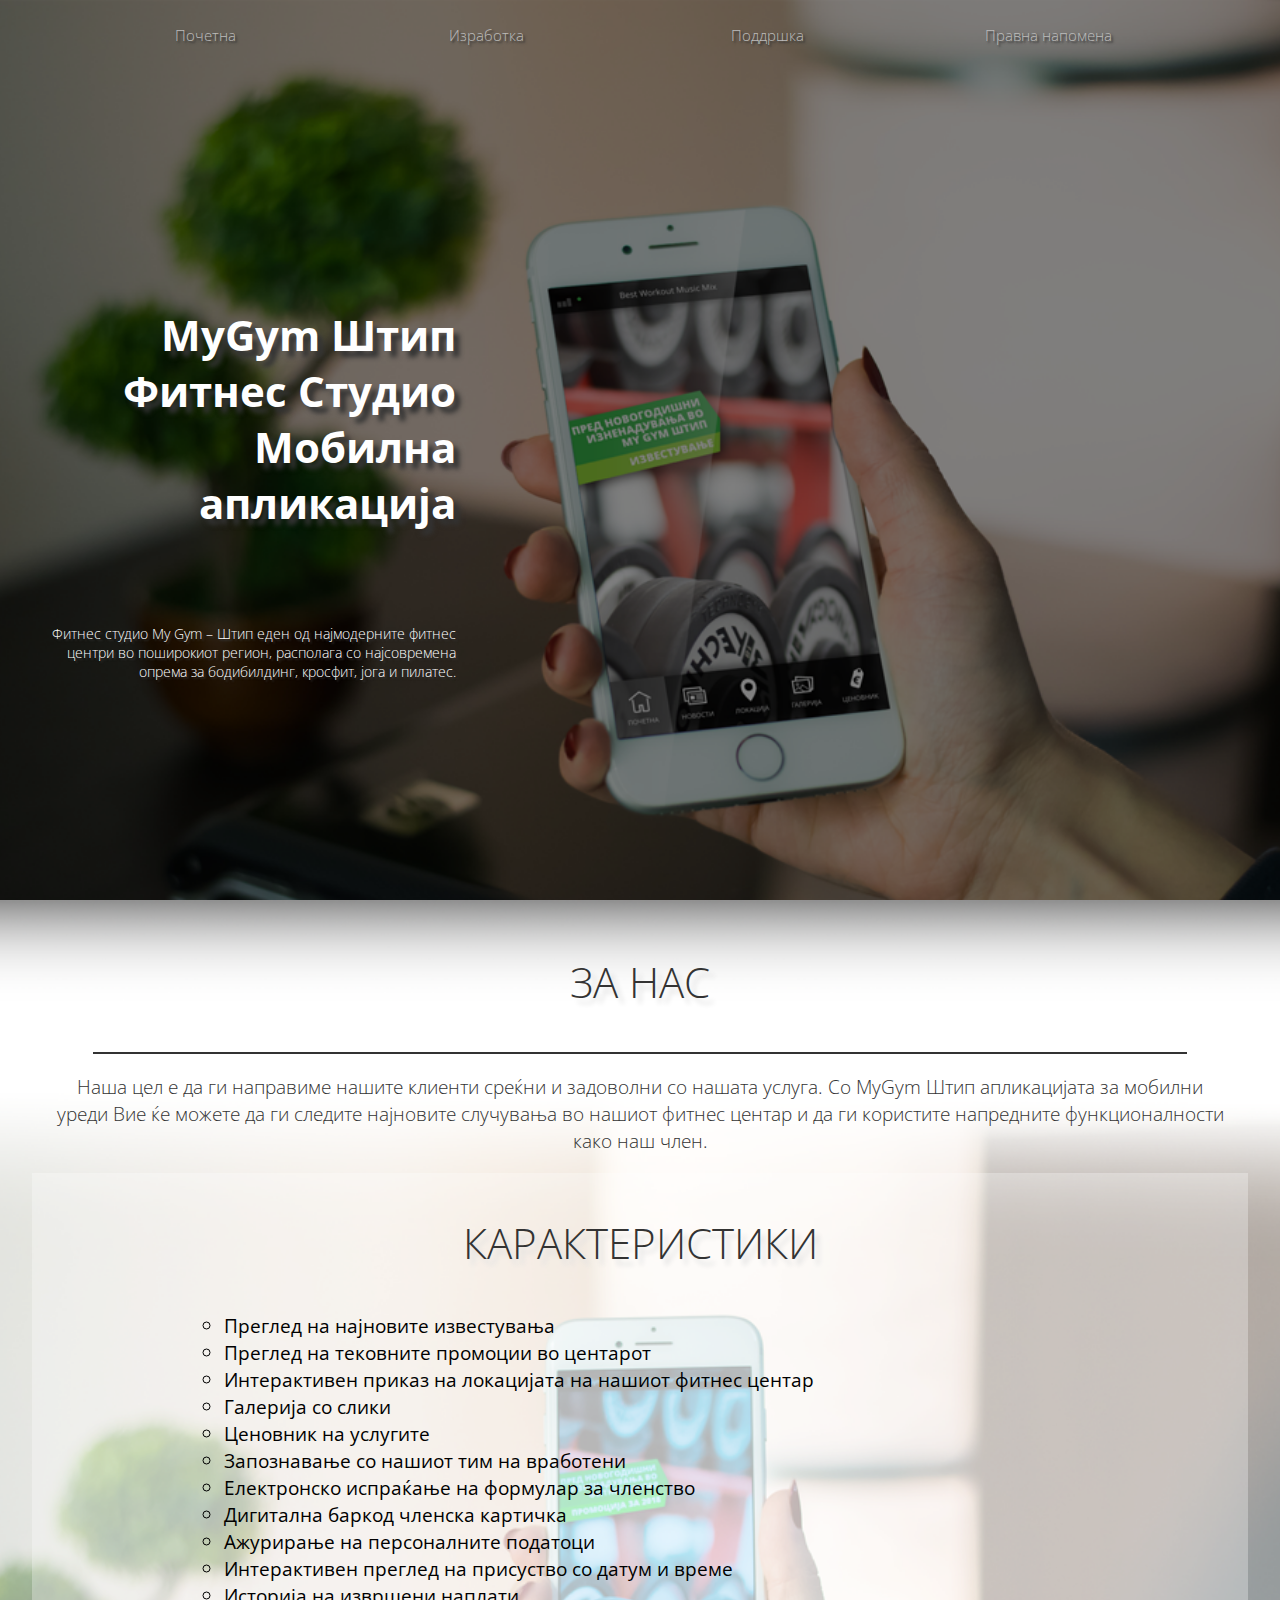
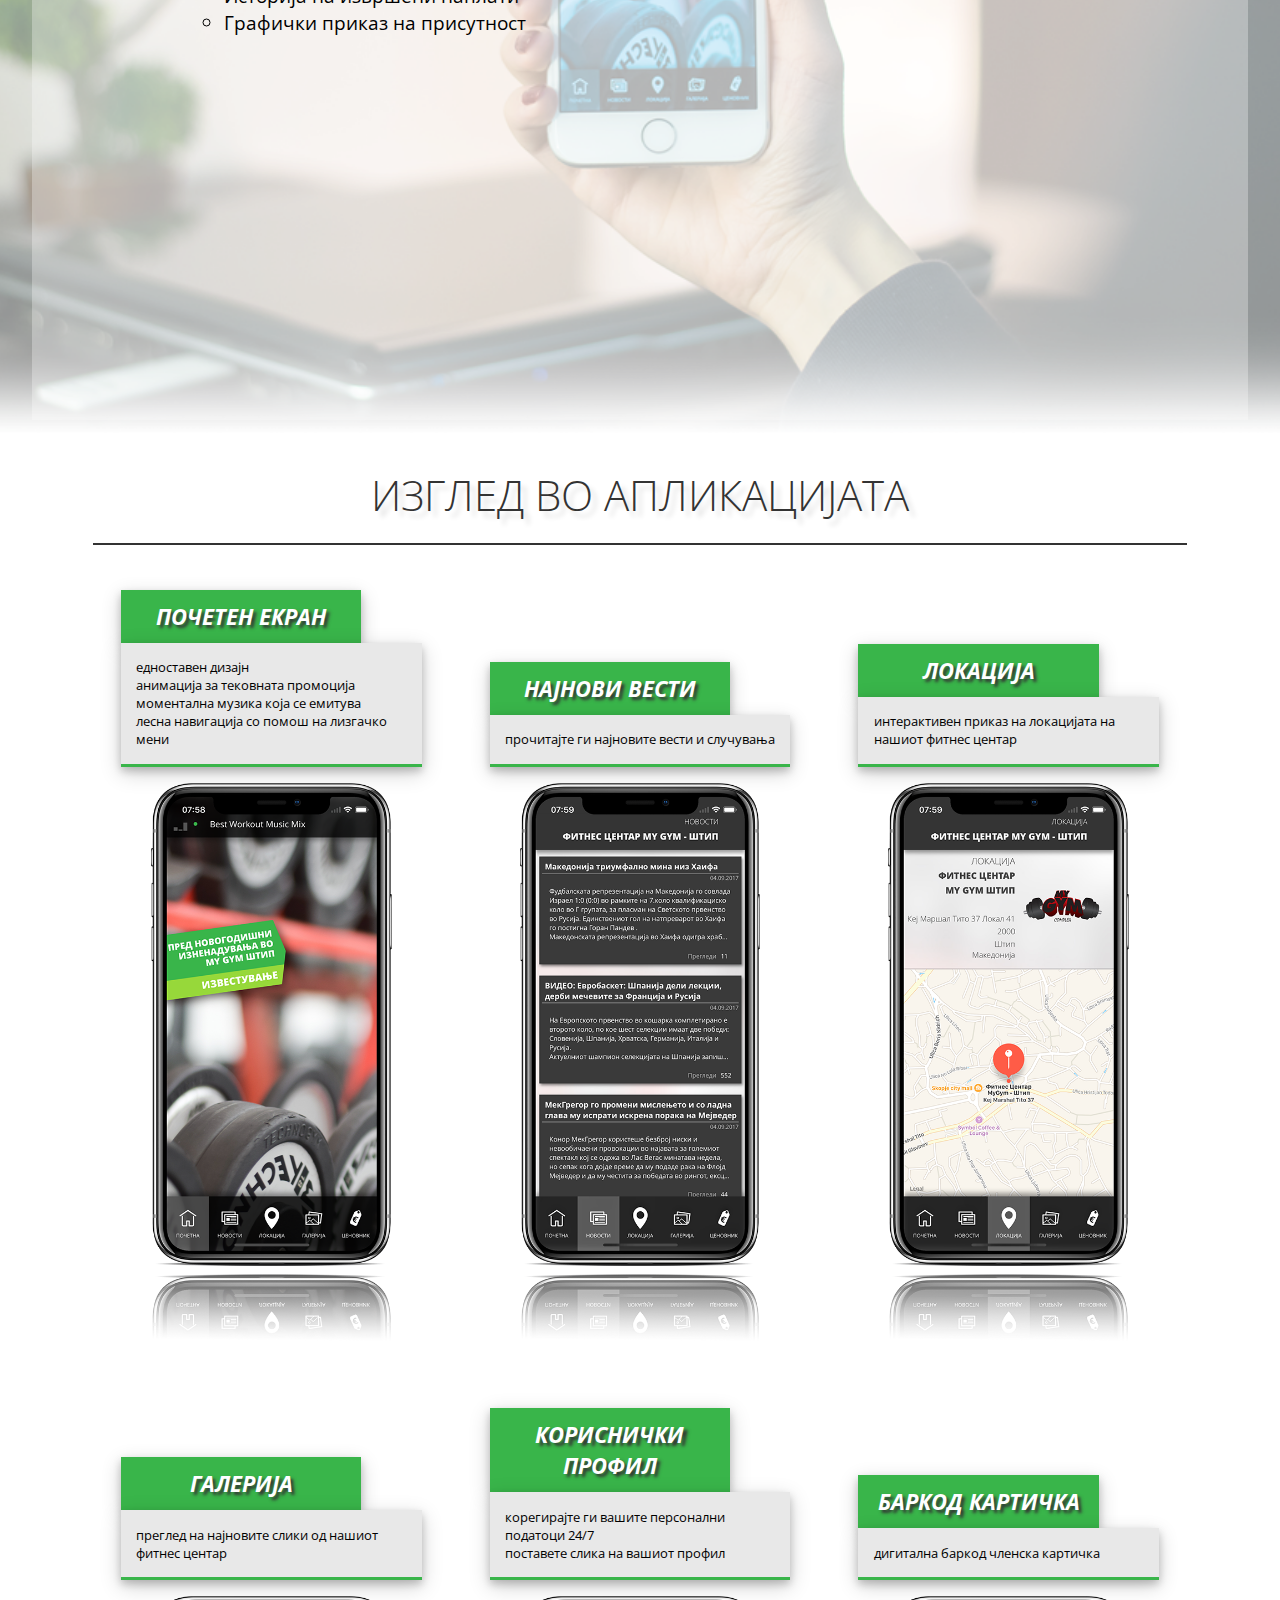
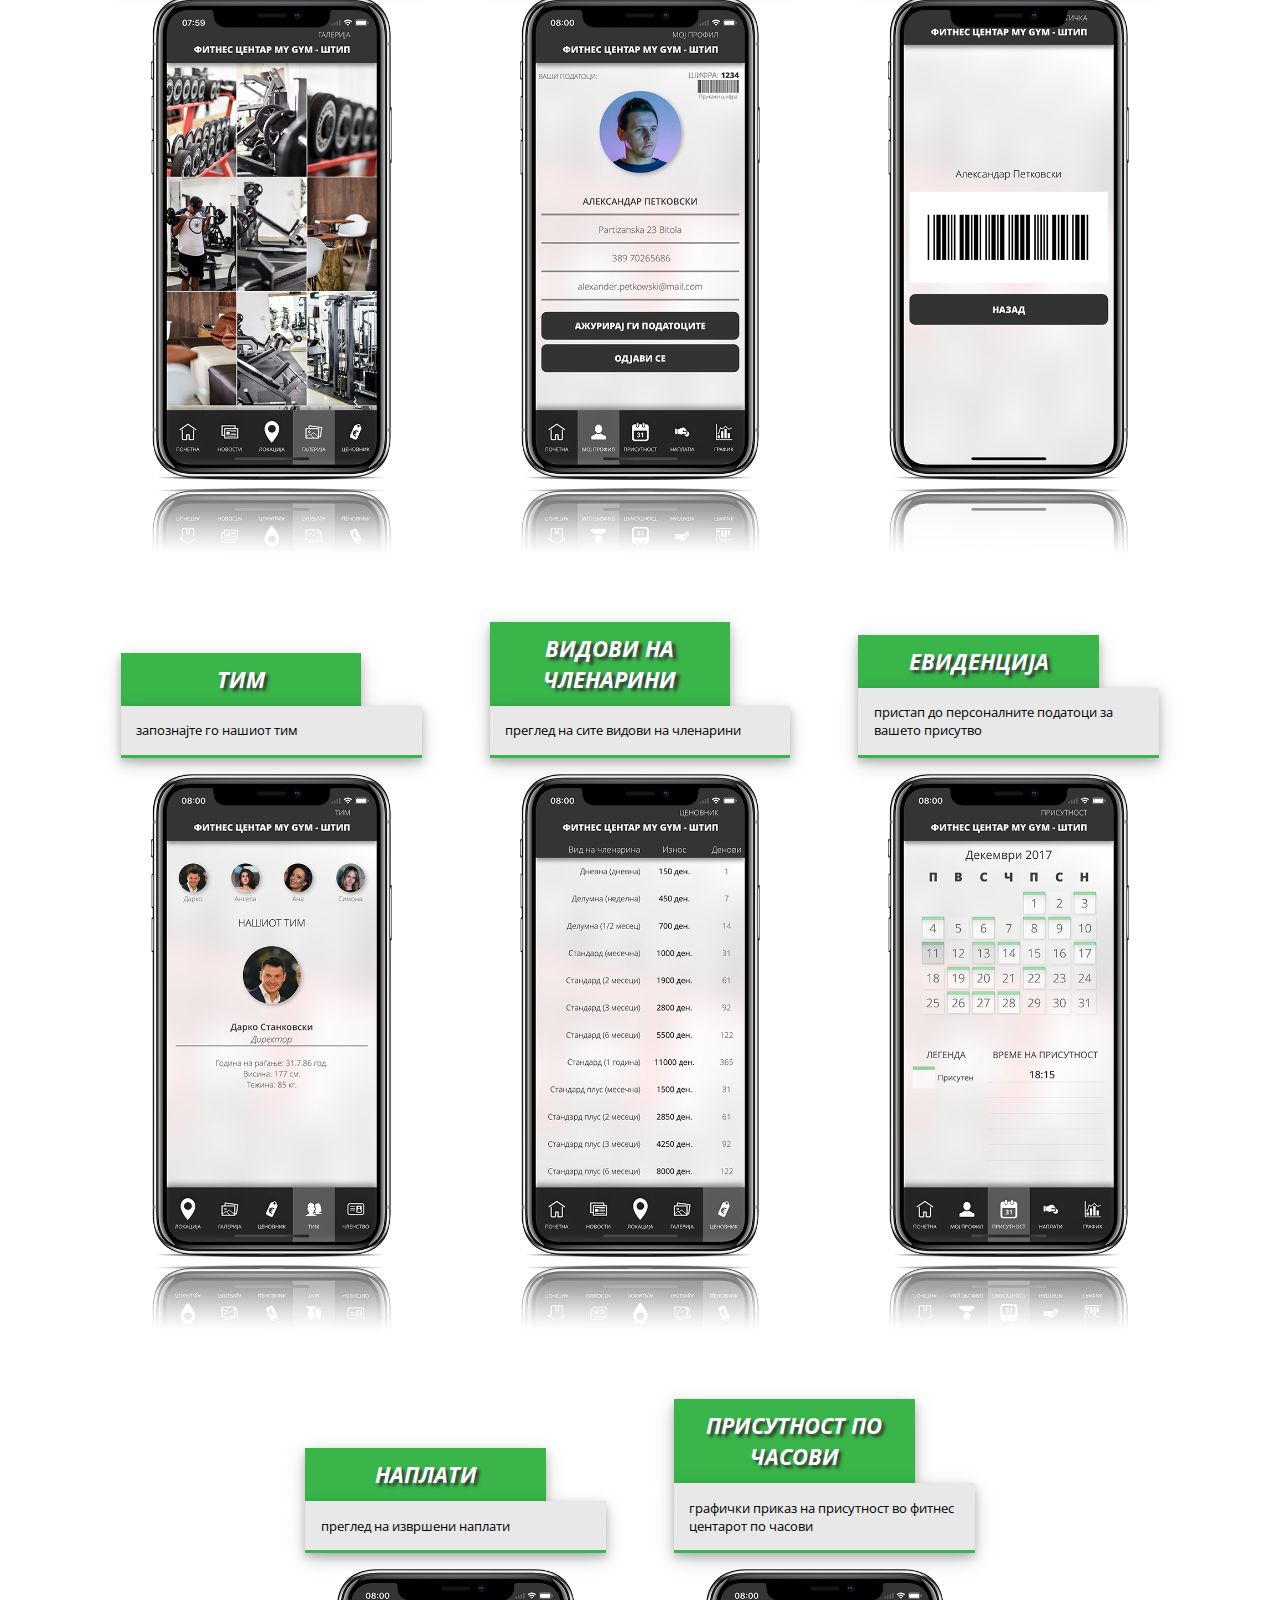
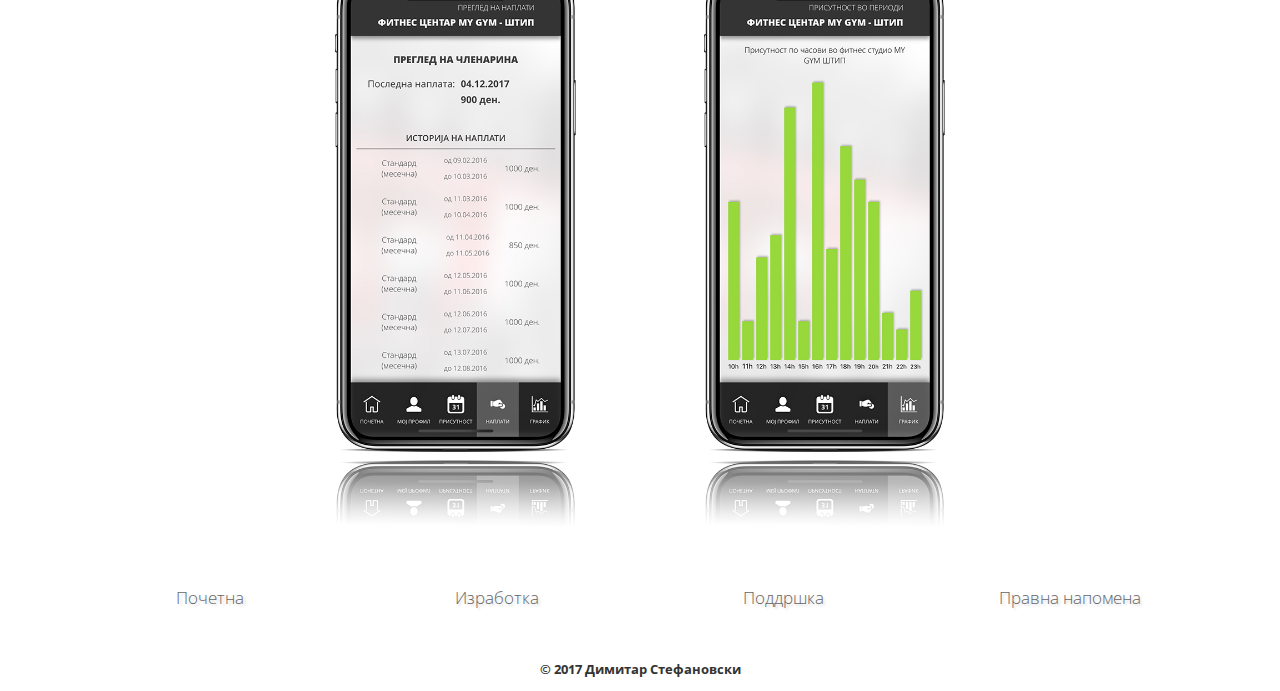
==== commit ea0b60d6: "Fixes in MK Location </li>" ====
--- a/mk/index.html
+++ b/mk/index.html
@@ -92,7 +92,7 @@
     </div>
     <div class="screentext">
       <ul>
-        <li>интерактивен приказ на локацијата на нашиот фитнес центар/li>
+        <li>интерактивен приказ на локацијата на нашиот фитнес центар</li>
       </ul>
     </div>
     <img src="img/screen_location.png" alt="Main Screen Screenshot" class="screenshotimage">
